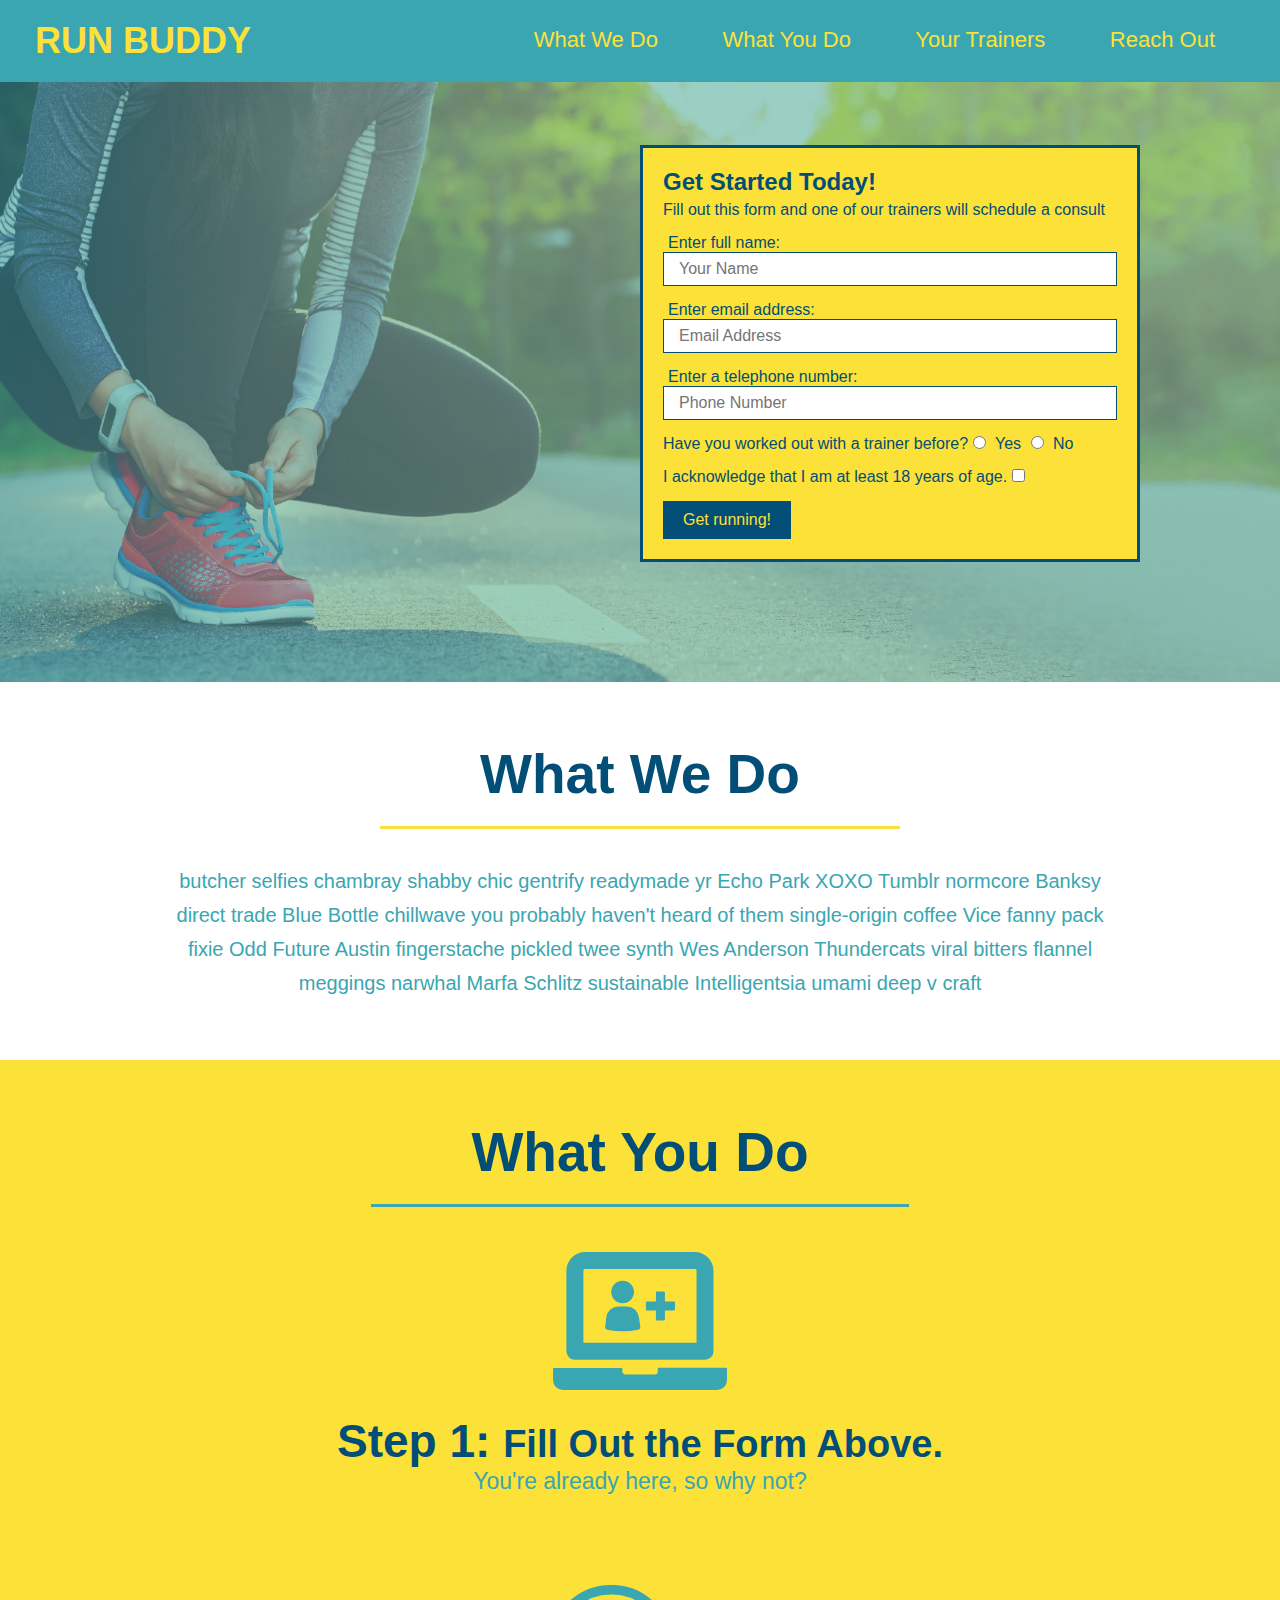
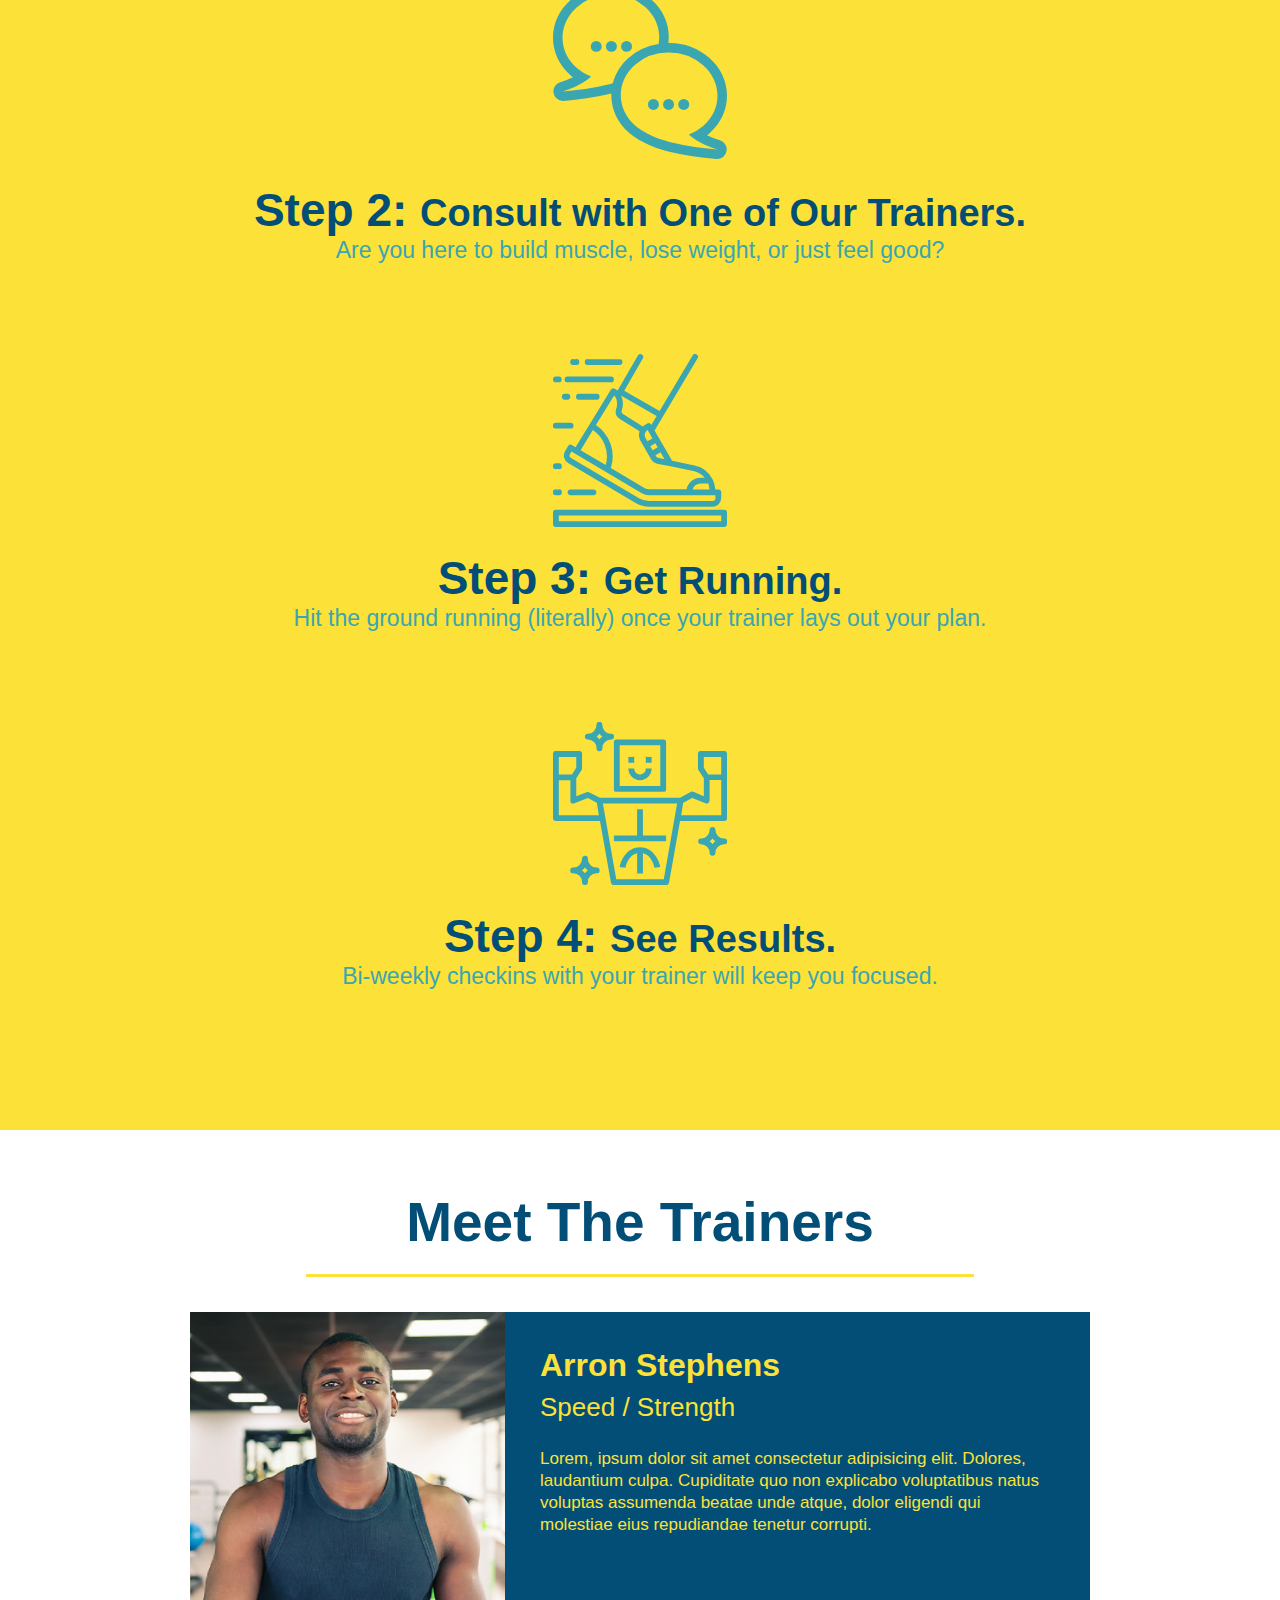
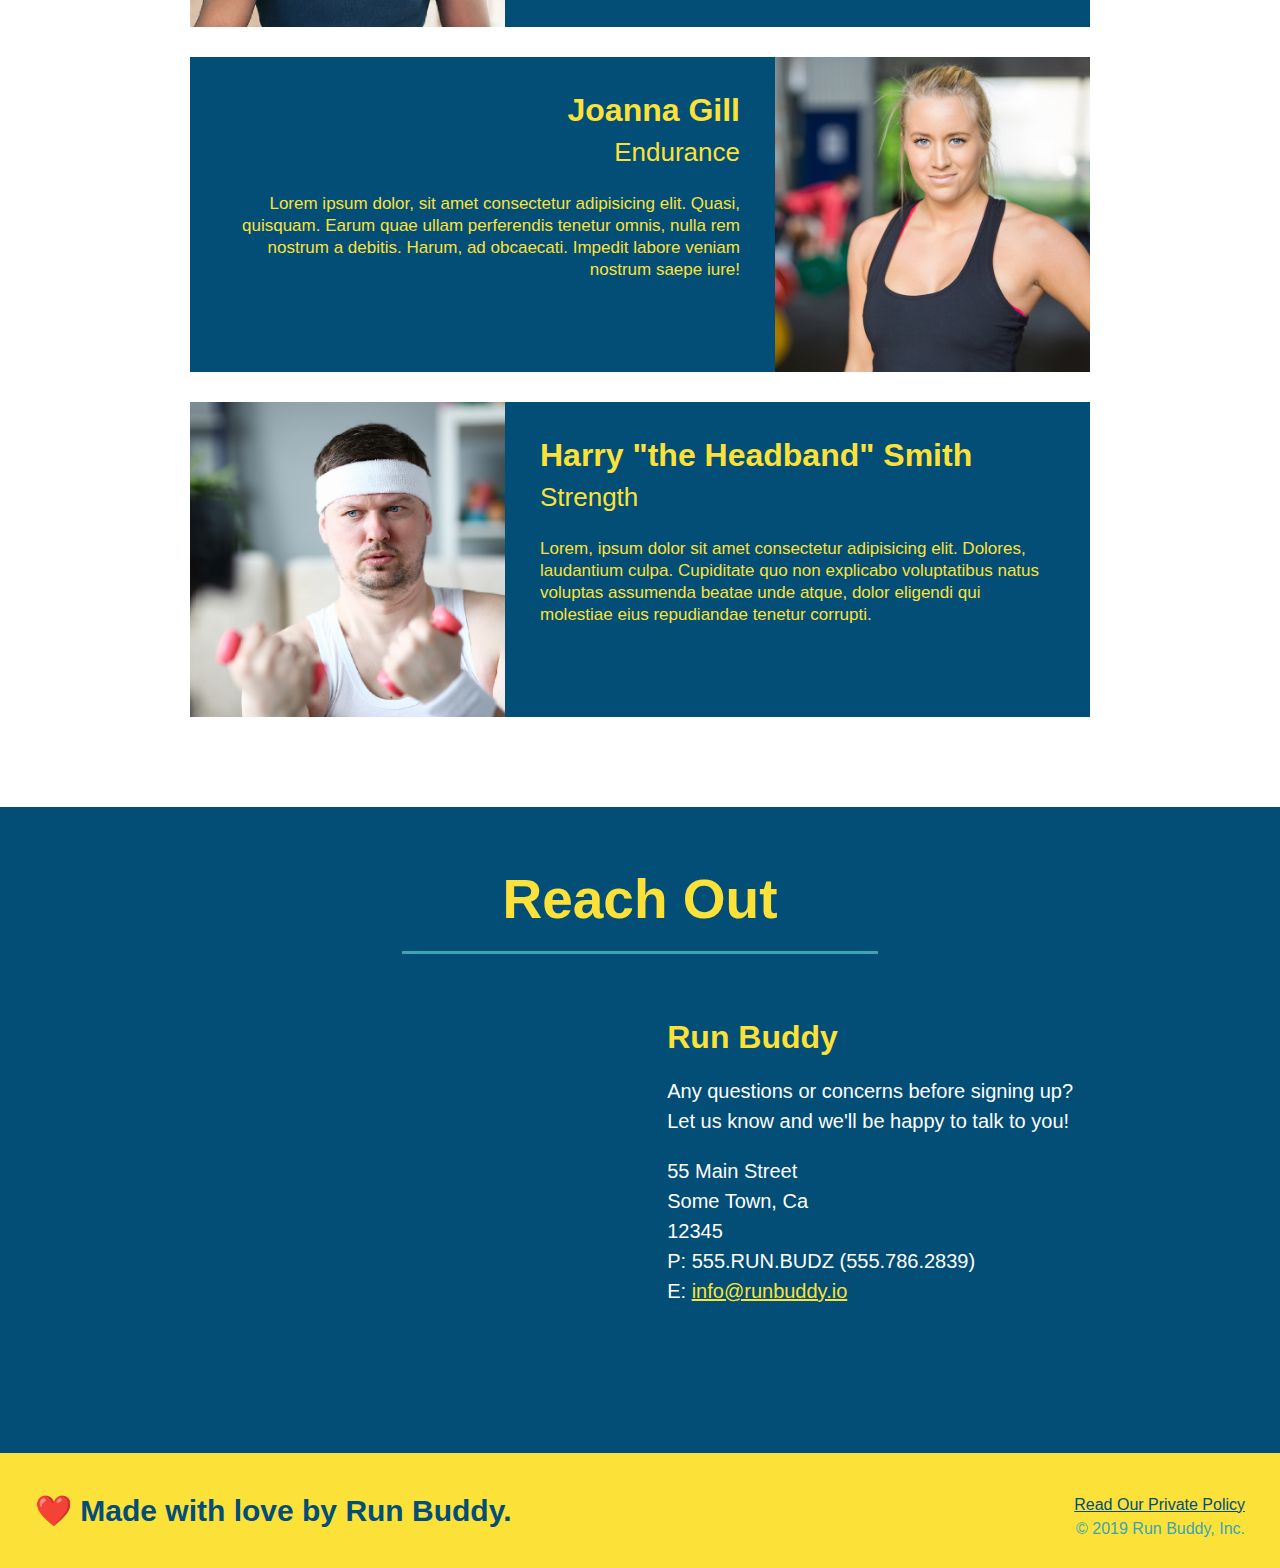
==== index.html @ 5f391747 "trying to save again" ====
<!DOCTYPE html>
<html lang="en">
    <head>
        <link rel="stylesheet" href="./assets/css/style.css" />
        <meta charset="utf-8" />
        <title>Run Buddy</title>
    </head>
    <body>

    <!--navigation-->    
        <header>
            <h1>
                <a href="./index.html">RUN BUDDY</a>
            </h1>
                <nav>
                    <!--unordered list element-->
                        <ul>
                        <!--list item element-->    
                            <li>
                                <!--anchor element-->
                                    <a href="#what-we-do">What We Do</a>
                            </li>
                            <li>
                                    <a href="#what-you-do">What You Do</a>
                            </li>
                            <li>
                                    <a href="#your-trainers">Your Trainers</a>
                            </li>
                            <li>
                                    <a href="#reach-out">Reach Out</a>
                            </li>
                        </ul>
                </nav>
        </header>
    
    <!--hero/jumbotron-->
        <section class="hero">
            <div class="hero-form">
                <h3>Get Started Today!</h3>
                <p>Fill out this form and one of our trainers will schedule a consult</p>
                    <!--add form element-->
                        <form>
                            <label for="name">Enter full name:</label>
                            <input type="text" placeholder="Your Name" name="name" id="name" class="form-input"/>
                            <label for="email">Enter email address:</label>
                            <input type="email" placeholder="Email Address" name="email" id="email" class="form-input"/>
                            <label for="phone">Enter a telephone number:</label>
                            <input type="phone" placeholder="Phone Number" name="phone" id="phone" class="form-input"/>
                                <p>Have you worked out with a trainer before?
                                    <input type="radio" name="trainer-confirm" id="trainer-yes"/>
                                    <label for="trainer-yes">Yes</label>
                                    <input type="radio" name="trainer-confirm" id="trainer=no"/>
                                    <label for="trainer-no">No</label>
                                </p>
                                <p>
                                    <lable for="checkbox">I acknowledge that I am at least 18 years of age.</lable>
                                    <input type="checkbox" name="age-confirm" id="checkbox"/>
                                </p>
                                <button type="submit">Get running!</button>
                        </form>
            </div>
        </section>

    <!--"what we do" section-->    
        <section id="what-we-do" class="intro">
            <h2 class="section-title primary-border">What We Do</h2>
                <p>
                    butcher selfies chambray shabby chic gentrify readymade yr Echo Park XOXO Tumblr normcore Banksy direct trade Blue Bottle chillwave you probably haven't heard of them single-origin coffee Vice fanny pack fixie Odd Future Austin fingerstache pickled twee synth Wes Anderson Thundercats viral bitters flannel meggings narwhal Marfa Schlitz sustainable Intelligentsia umami deep v craft
                </p>
        </section>
    <!--"what you do" section-->
        <section id="what-you-do" class="steps">
            <h2 class="section-title secondary-border">What You Do</h2>
                <div>
                    <!--insert this img element-->
                    <img src="assets/images/step-1.svg" alt="" />
                    <h3>Step 1: <span>Fill Out the Form Above.</span></h3>
                    <p>You're already here, so why not?</p>
                </div>

                <div>
                    <img src="assets/images/step-2.svg" alt="" />
                    <h3>Step 2: <span>Consult with One of Our Trainers.</span></h3>
                    <p>Are you here to build muscle, lose weight, or just feel good?</p>
                </div>

                <div>
                    <img src="assets/images/step-3.svg" alt="" />
                    <h3>Step 3: <span>Get Running.</span></h3>
                    <p>Hit the ground running (literally) once your trainer lays out your plan.</p>
                </div>

                <div>
                    <img src="assets/images/step-4.svg" alt="" />
                    <h3>Step 4: <span>See Results.</span></h3>
                    <p>Bi-weekly checkins with your trainer will keep you focused.</p>
                </div>
        </section>

    <!--"meet the trainers" section-->
        <section id="your-trainers" class="trainers">
            <h2 class="section-title primary-border">Meet The Trainers</h2>
                <!--first trainer bio-->
                <article class="trainer">
                    <img src="assets/images/trainer-1.jpg" alt="Arron Stephens in his workout clothes, ready to pump iron"/>
                        <div class="trainer-bio text-left">
                            <h3>Arron Stephens</h3>
                            <h4>Speed / Strength</h4>
                            <p>
                                Lorem, ipsum dolor sit amet consectetur adipisicing elit. Dolores, laudantium culpa. Cupiditate quo non explicabo voluptatibus natus voluptas assumenda beatae unde atque, dolor eligendi qui molestiae eius repudiandae tenetur corrupti.
                            </p>
                        </div>
                </article>
                <!--second trainer bio-->
                <article class="trainer">
                    <div class="trainer-bio text-right">
                        <h3>Joanna Gill</h3>
                        <h4>Endurance</h4>
                        <p>
                            Lorem ipsum dolor, sit amet consectetur adipisicing elit. Quasi, quisquam. Earum quae ullam perferendis tenetur omnis, nulla rem nostrum a debitis. Harum, ad obcaecati. Impedit labore veniam nostrum saepe iure!
                        </p>
                    </div>
                    <img src="assets/images/trainer-2.jpg" alt="Joanna Gill cooling off after a workout"/>
                </article>
                <!--third trainer bio-->
                <article class="trainer">
                    <img src="assets/images/trainer-3.jpg" alt="Harry Smith wearing a headband lifting comically small pink weights"/>
                        <div class="trainer-bio text-left">
                            <h3>Harry "the Headband" Smith</h3>
                            <h4>Strength</h4>
                            <p>
                                Lorem, ipsum dolor sit amet consectetur adipisicing elit. Dolores, laudantium culpa. Cupiditate quo non explicabo voluptatibus natus voluptas assumenda beatae unde atque, dolor eligendi qui molestiae eius repudiandae tenetur corrupti.
                            </p>
                        </div>
                </article>
        </section>

    <!--"reach out" section-->
        <section id="reach-out" class="contact">
            <h2 class="section-title secondary-border">Reach Out</h2>
                <div class="contact-info">
                    <iframe src="https://www.google.com/maps/embed?pb=!1m18!1m12!1m3!1d2932.0884451935235!2d-84.48436594865197!3d42.7018479790632!2m3!1f0!2f0!3f0!3m2!1i1024!2i768!4f13.1!3m3!1m2!1s0x8822c259da888d63%3A0x6e9898ab05aa3b3f!2sMichigan%20State%20University!5e0!3m2!1sen!2sus!4v1643649991182!5m2!1sen!2sus" 
                    width="600" height="450" style="border:0;" allowfullscreen="" loading="lazy"></iframe>
                        <div>
                            <h3>Run Buddy</h3>
                            <p>
                                Any questions or concerns before signing up? <br> 
                                Let us know and we'll be happy to talk to you!
                            </p>
                            <address>
                                55 Main Street <br>
                                Some Town, Ca <br>
                                12345 <br>
                                P: 555.RUN.BUDZ (555.786.2839) <br>
                                E: <a href="mailto:info@runbuddy.io">info@runbuddy.io</a>
                            </address>
                        </div>
            </div>
        </section>
        
<!--footer-->
        <footer>
        <h2>❤️ Made with love by Run Buddy.</h2>
            <div>
                <a href="./private-policy.html"> Read Our Private Policy</a><br />
                &copy; 2019 Run Buddy, Inc.
            </div>
        </footer>
    </body>
</html>
---- assets/css/style.css ----
* {
    margin: 0;
    padding: 0;
    box-sizing: border-box;
}

/* apply styles to <header> */
body {
    color: #39a6b2;
    font-family: helvetica, arial, sans-serif;
}

/* apply styles to <header> */
header{
    padding: 20px 35px;
    background-color: #39a6b2;
}

/* apply styles to <h1> and <a> elements under HTML nagivation note */
header h1 {
    font-weight: bold;
    font-size: 36px;
    color: #fce138;
    margin: 0;
    display: inline;
}
header a {
    text-decoration: none;
    color: #fce138;
}
header nav {
    float: right;
    margin: 7px 0;
}
header nav ul li {
    display: inline;
}
header nav ul li a {
    margin: 0 30px;
    font-weight: lighter;
    font-size: 22px;
}

/* apply style to footer */
footer {
    background: #fce138;
    width: 100%;
    padding: 40px 35px;
}
footer h2 {
    display: inline;
    color: #024e76;
    font-size: 30px;
    margin: 0;
}
footer div {
    float: right;
    line-height: 1.5;
    text-align: right;
}
footer a {
    color: #024e76;
}

/* padding to hero section*/
section {
    padding: 60px;
}

/* Hero style starts */
.hero {
    background-image: url("../images/hero-bg.jpeg");
    height: 600px;
    background-size: cover;
    background-position: center;
    position: relative;  
}
.hero-form {
    background-color: #fce138;
    color: #024e76;
    padding: 20px;
    width: 500px;
    border: solid 3px #024e76;
    position: absolute;
    bottom: 120px;
    right: 140px;
}
.hero-form h3 {
    font-size: 24px;
    margin: 0;
}
.hero-form p {
    margin: 5px 0 15px 0px;
}
.form-input {
    border: 1px solid #024e76;
    display: block;
    padding: 7px 15px;
    font-size: 16px;
    color: #024e76;
    width: 100%;
    margin-bottom: 15px;
}
.hero-form label {
    margin: 0 5px;
}
.hero-form button {
    color: #fce138;
    background-color: #024e76;
    border: none;
    padding: 10px 20px;
    font-size: 16px;
}
/* Hero style ends */

/* what we do section */
.intro {
    text-align: center;
}
.intro p {
    line-height: 1.7;
    color: #39a6b2;
    width: 80%;
    font-size: 20px;
    margin: 0 auto;
}

/* what you do section*/
.steps {
    text-align: center;
    background: #fce138;
}
.steps div {
    margin-bottom: 80px;
}
.steps img {
    width: 15%;
    margin: 10px 0;
}
.steps h3 {
    color: #024e76;
    font-size: 46px;
    margin-top: 10px;
}
.steps p {
    color: #39a6b2;
    font-size: 23px;
}
.steps span {
    font-size: 38px;
}
.section-title {
    font-size: 55px;
    color: #024e76;
    margin-bottom: 35px;
    padding: 0 100px 20px 100px;
    display: inline-block;
    border-bottom: 3px solid;
}
.primary-border {
    border-color: #fce138;
    }
.secondary-border {
    border-color: #39a6b2;
}

/* meet the trainers section*/
.trainers {
    text-align: center;
}
/* trainer bio style */
.trainer {
    width: 900px;
    margin: 0 auto 30px auto;
    background: #024e76;
    color: #fce138;
    overflow: auto;
}
.trainer img {
    width: 35%;
    float: left;
}
.trainer-bio {
    padding: 35px;
    float: left;
    width: 65%;

}
.trainer-bio h3 {
    font-size: 32px;
    margin-bottom: 8px;
}
.trainer-bio h4 {
    font-weight: lighter;
    font-size: 26px;
    margin-bottom: 25px;
}
.trainer-bio p {
    font-size: 17px;
    line-height: 1.3;
}
.text-left {
    text-align: left;
}
.text-right {
    text-align: right;
}

/* reach out style */
.contact {
    background: #024e76;
    text-align: center;
}
.contact h2 {
    color:#fce138;
}

/* iframe stlye */

.contact-info iframe {
    width: 400px;
    height: 400px;
}
.contact-info div {
    width: 410px;
    display: inline-block;
    vertical-align: top;
    text-align: left;
    margin: 30px 0 0 60px;
    color: white;
}
.contact-info h3 {
    color: #fce138;
    font-size: 32px;
}
.contact-info p, .contact-info address {
    margin: 20px 0;
    line-height: 1.5;
    font-size: 20px;
    font-style: normal;
}
.contact-info a {
    color:#fce138;
}
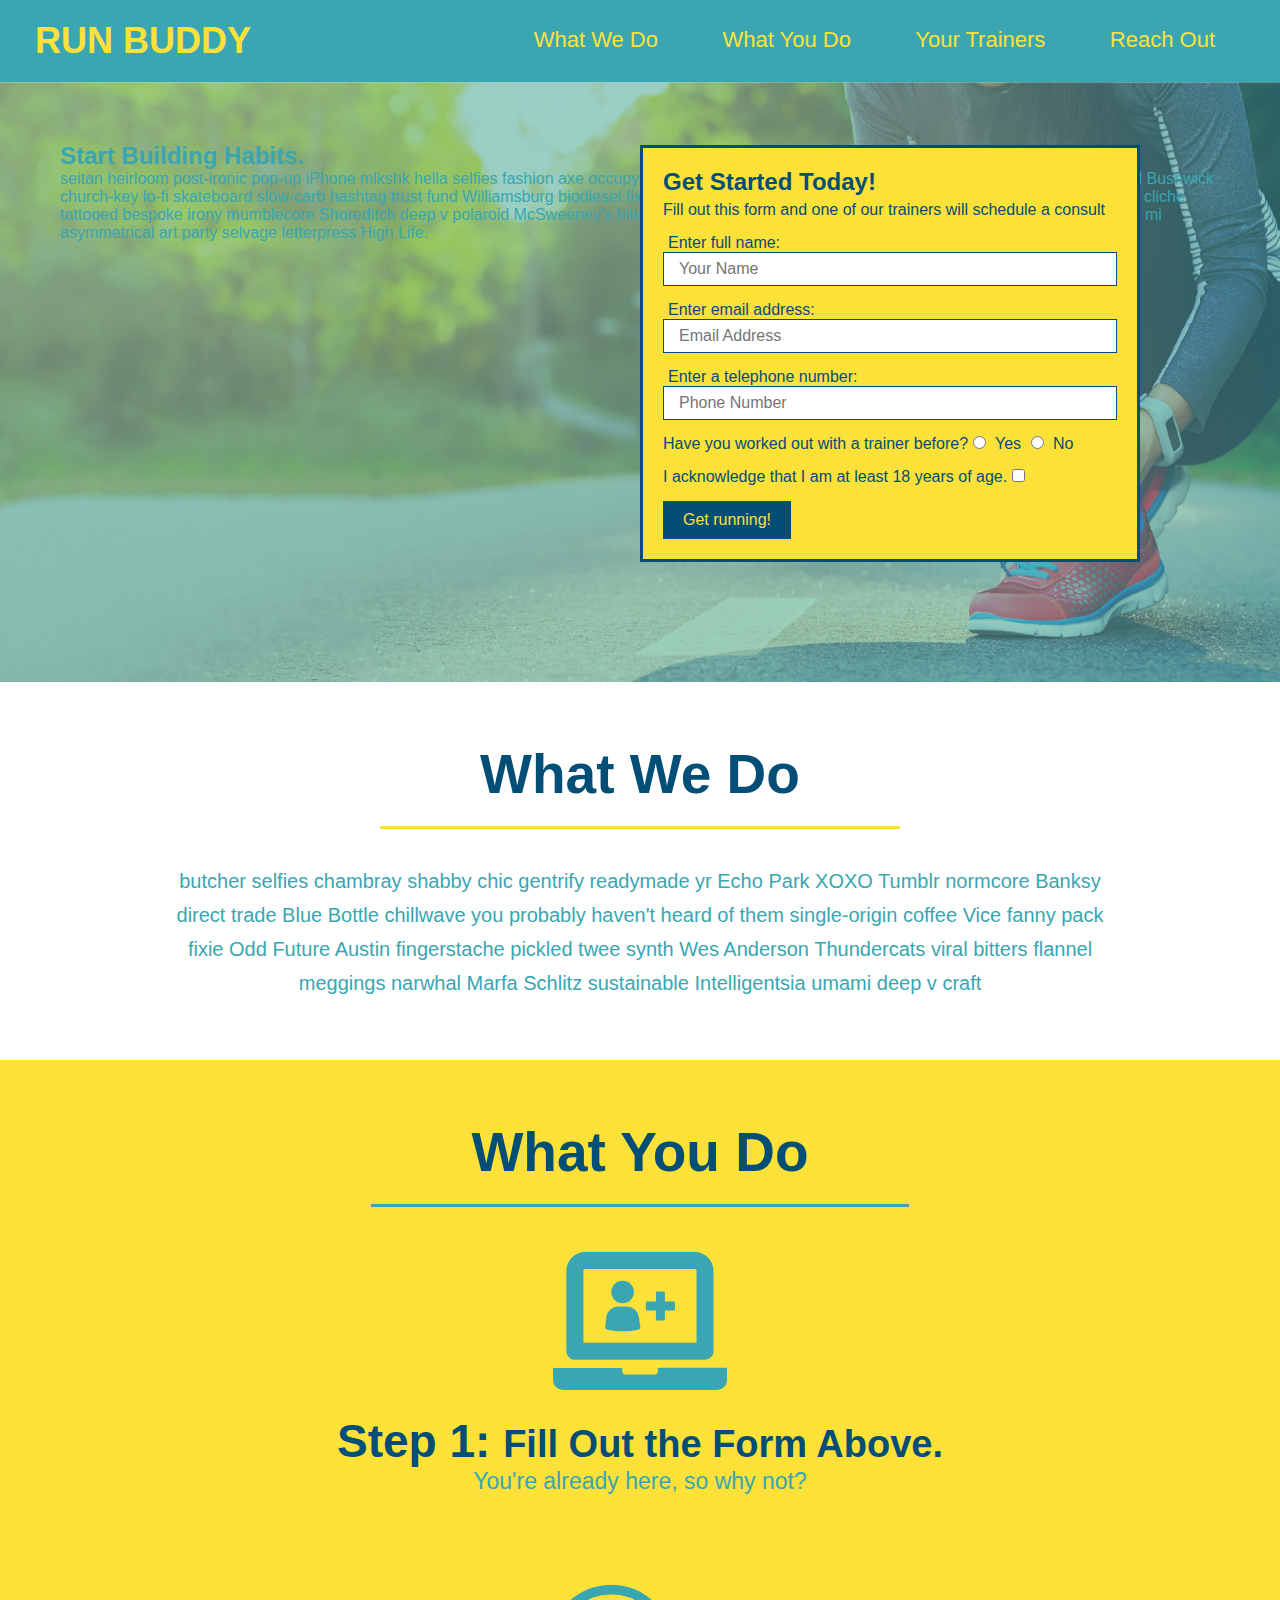
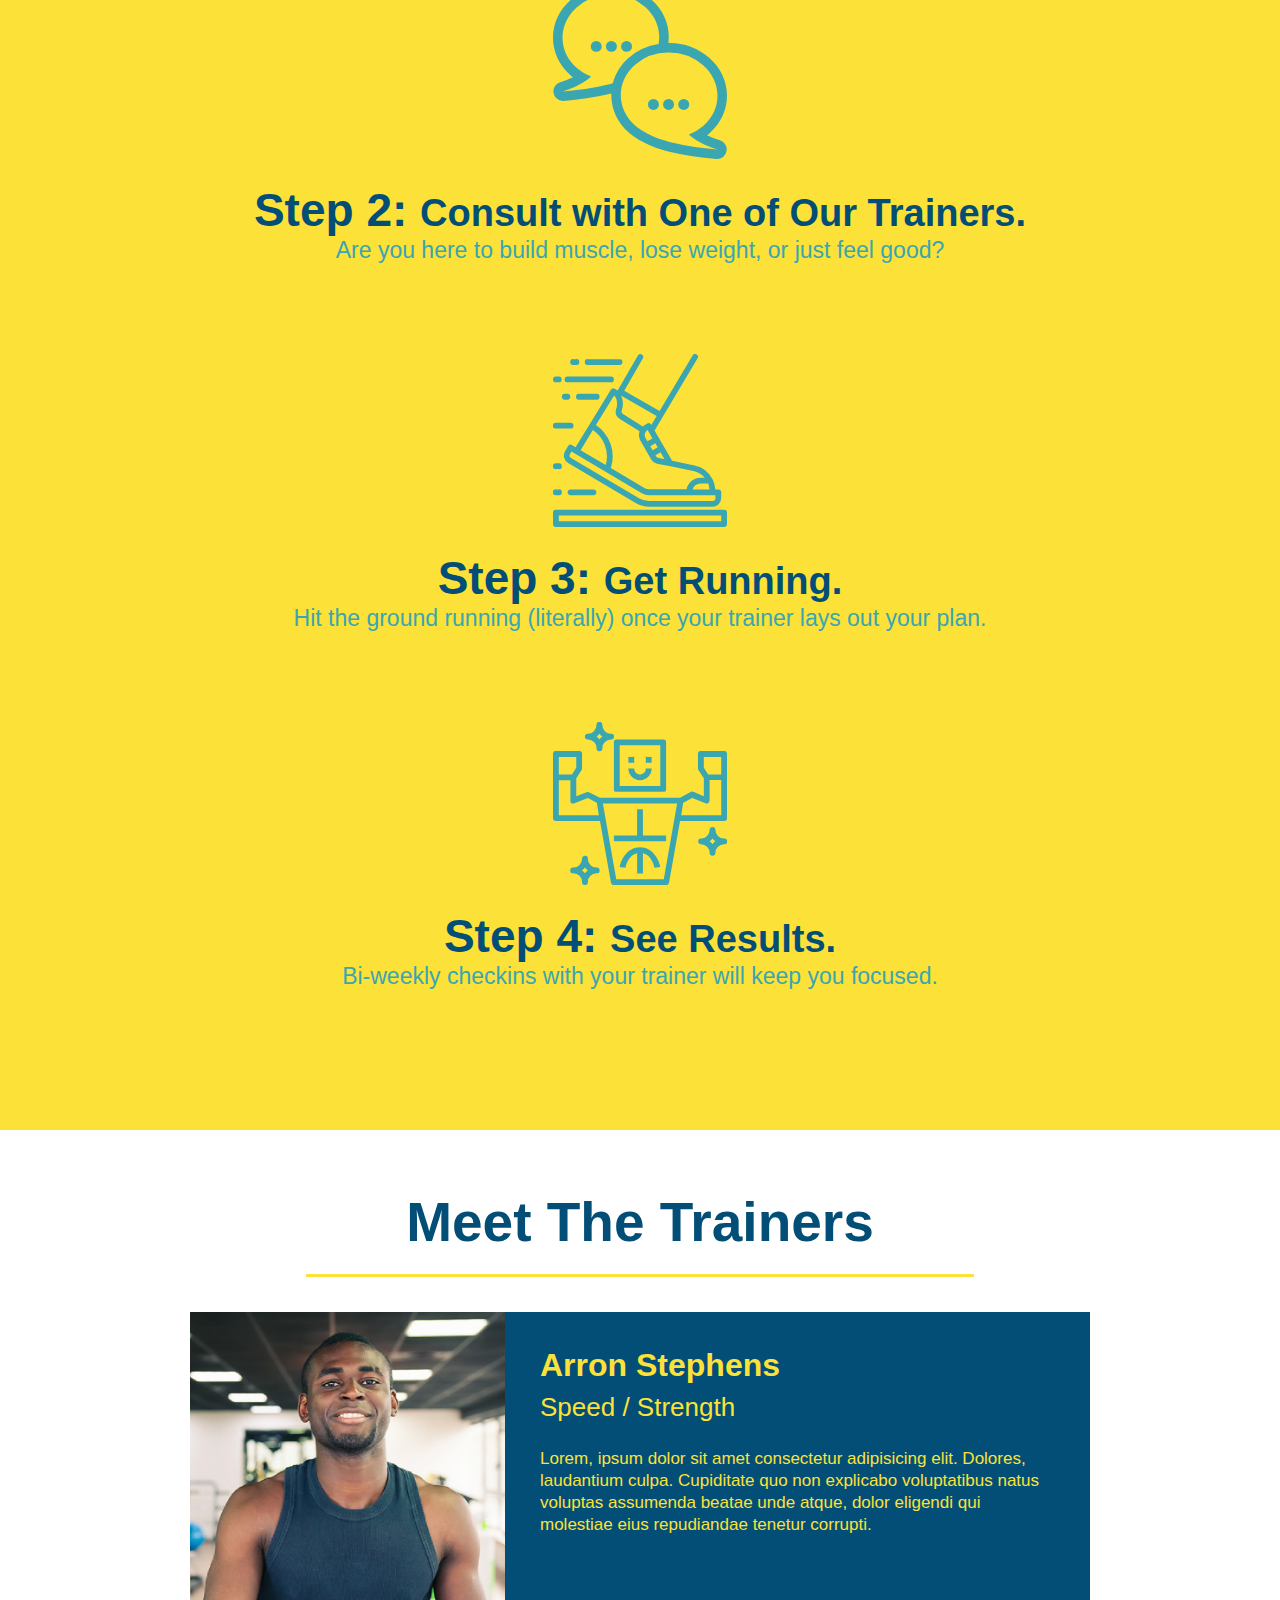
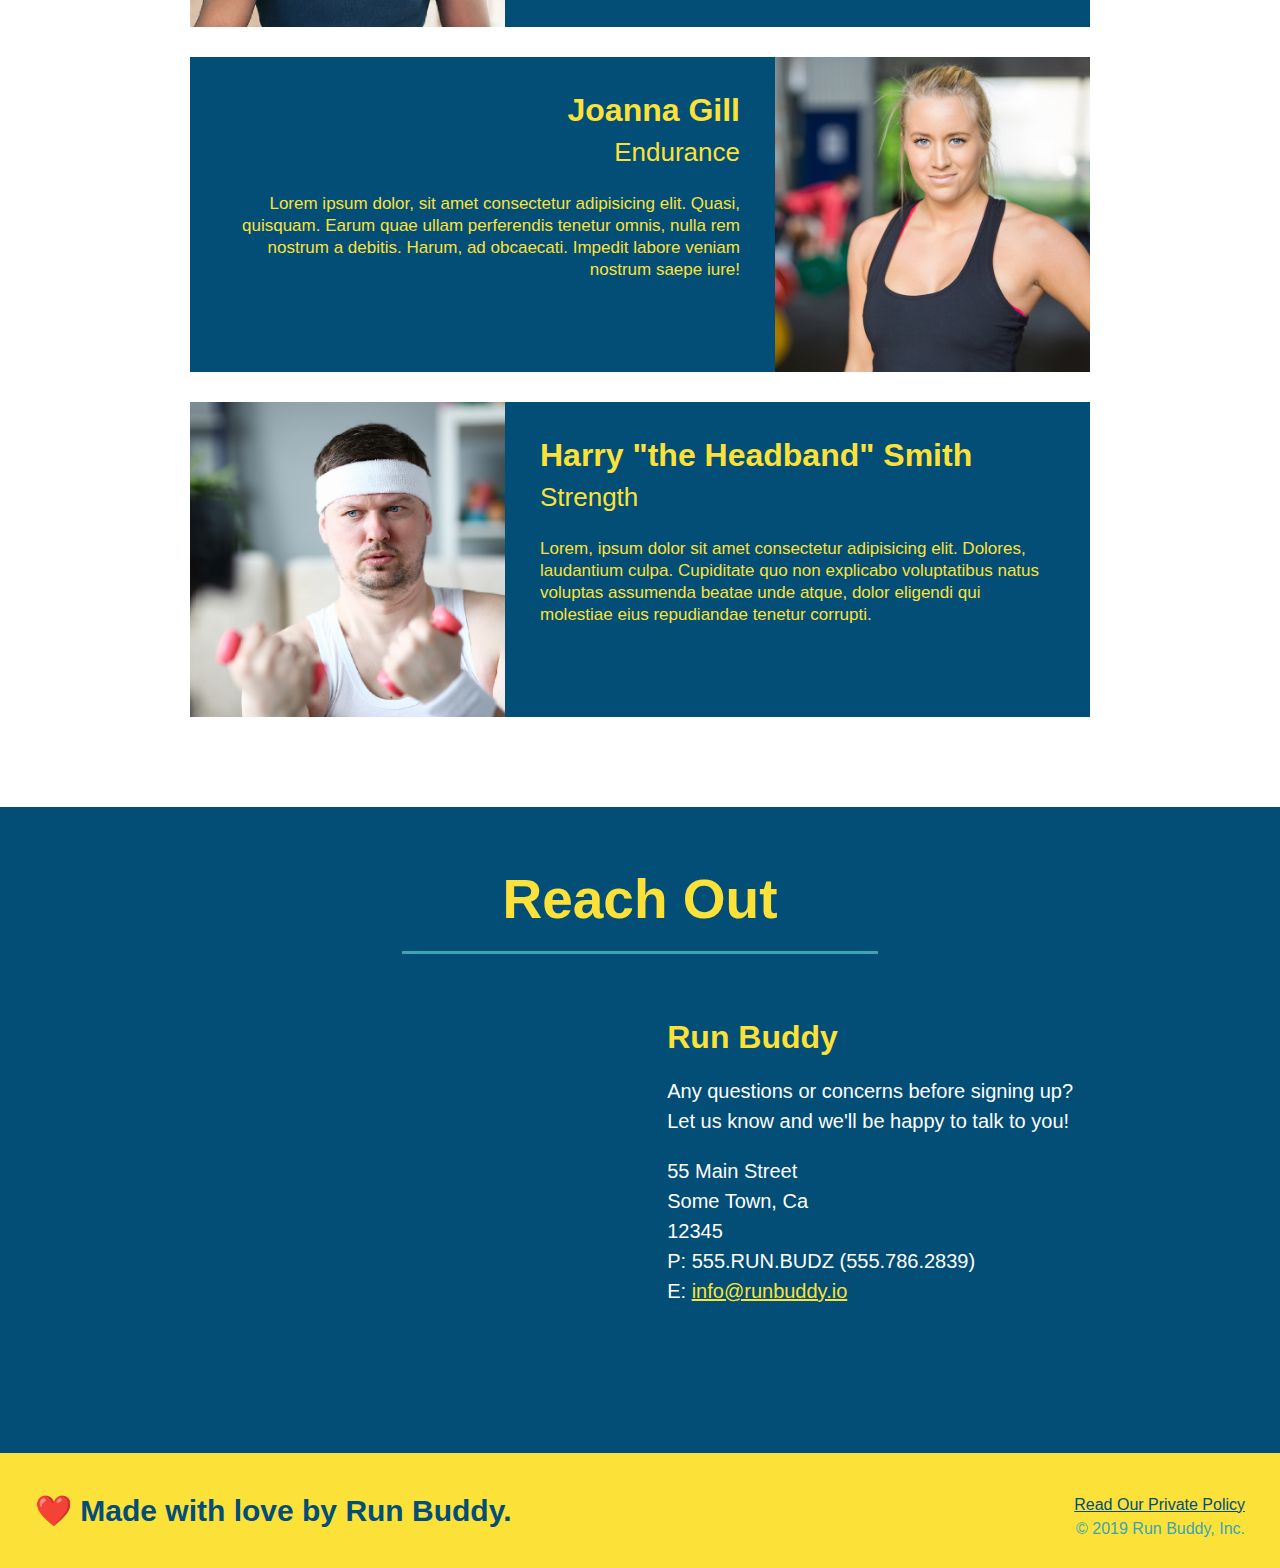
==== commit d9303d3a: "add content to hero, replace image" ====
--- a/index.html
+++ b/index.html
@@ -35,6 +35,12 @@
     
     <!--hero/jumbotron-->
         <section class="hero">
+            <div class="hero-cta">
+                <h2>Start Building Habits.</h2>
+                <p>
+                  seitan heirloom post-ironic pop-up iPhone mlkshk hella selfies fashion axe occupy readymade put a bird on it messenger bag Wes Anderson Schlitz plaid Bushwick church-key lo-fi skateboard slow-carb hashtag trust fund Williamsburg biodiesel fixie farm-to-table 8-bit banjo XOXO Banksy chillwave bicycle rights retro cliche tattooed bespoke irony mumblecore Shoreditch deep v polaroid McSweeney's bitters cray gentrify tofu Marfa you probably haven't heard of them yr banh mi asymmetrical art party selvage letterpress High Life.
+                </p>
+              </div>
             <div class="hero-form">
                 <h3>Get Started Today!</h3>
                 <p>Fill out this form and one of our trainers will schedule a consult</p>
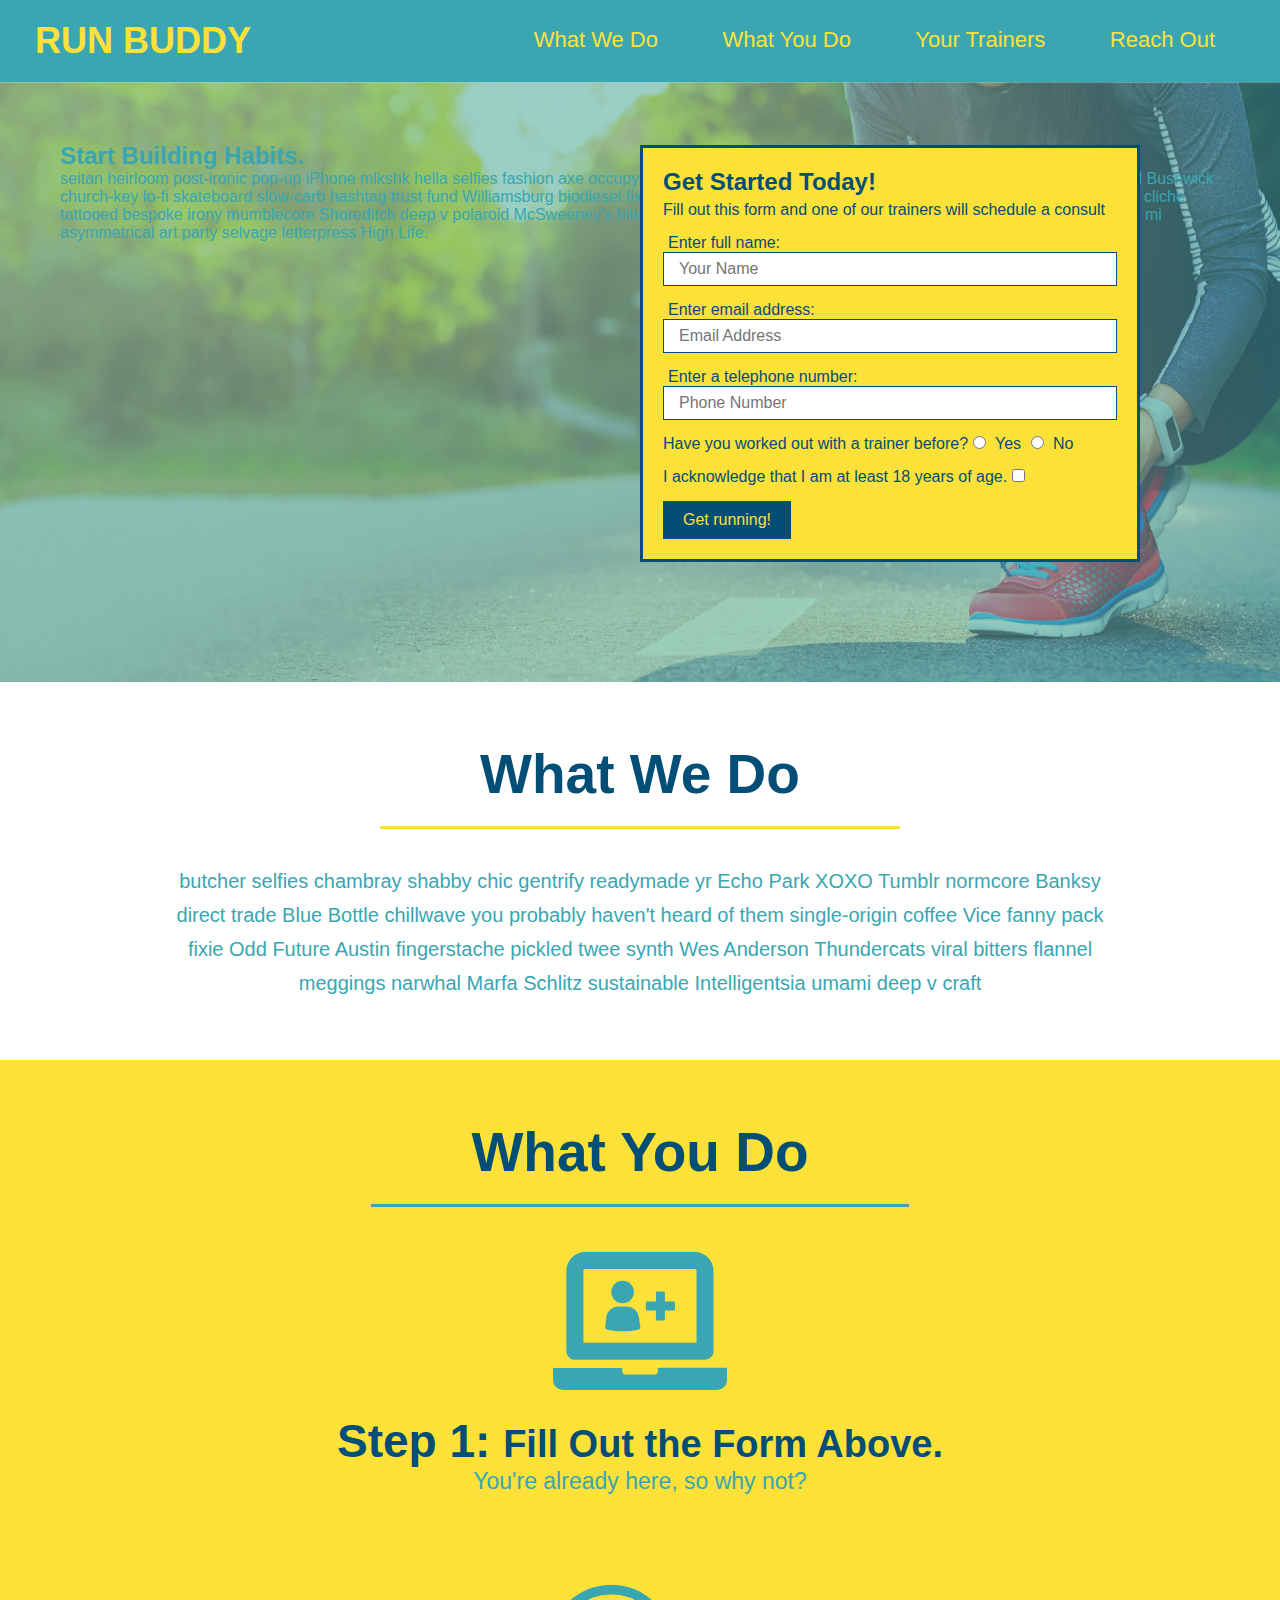
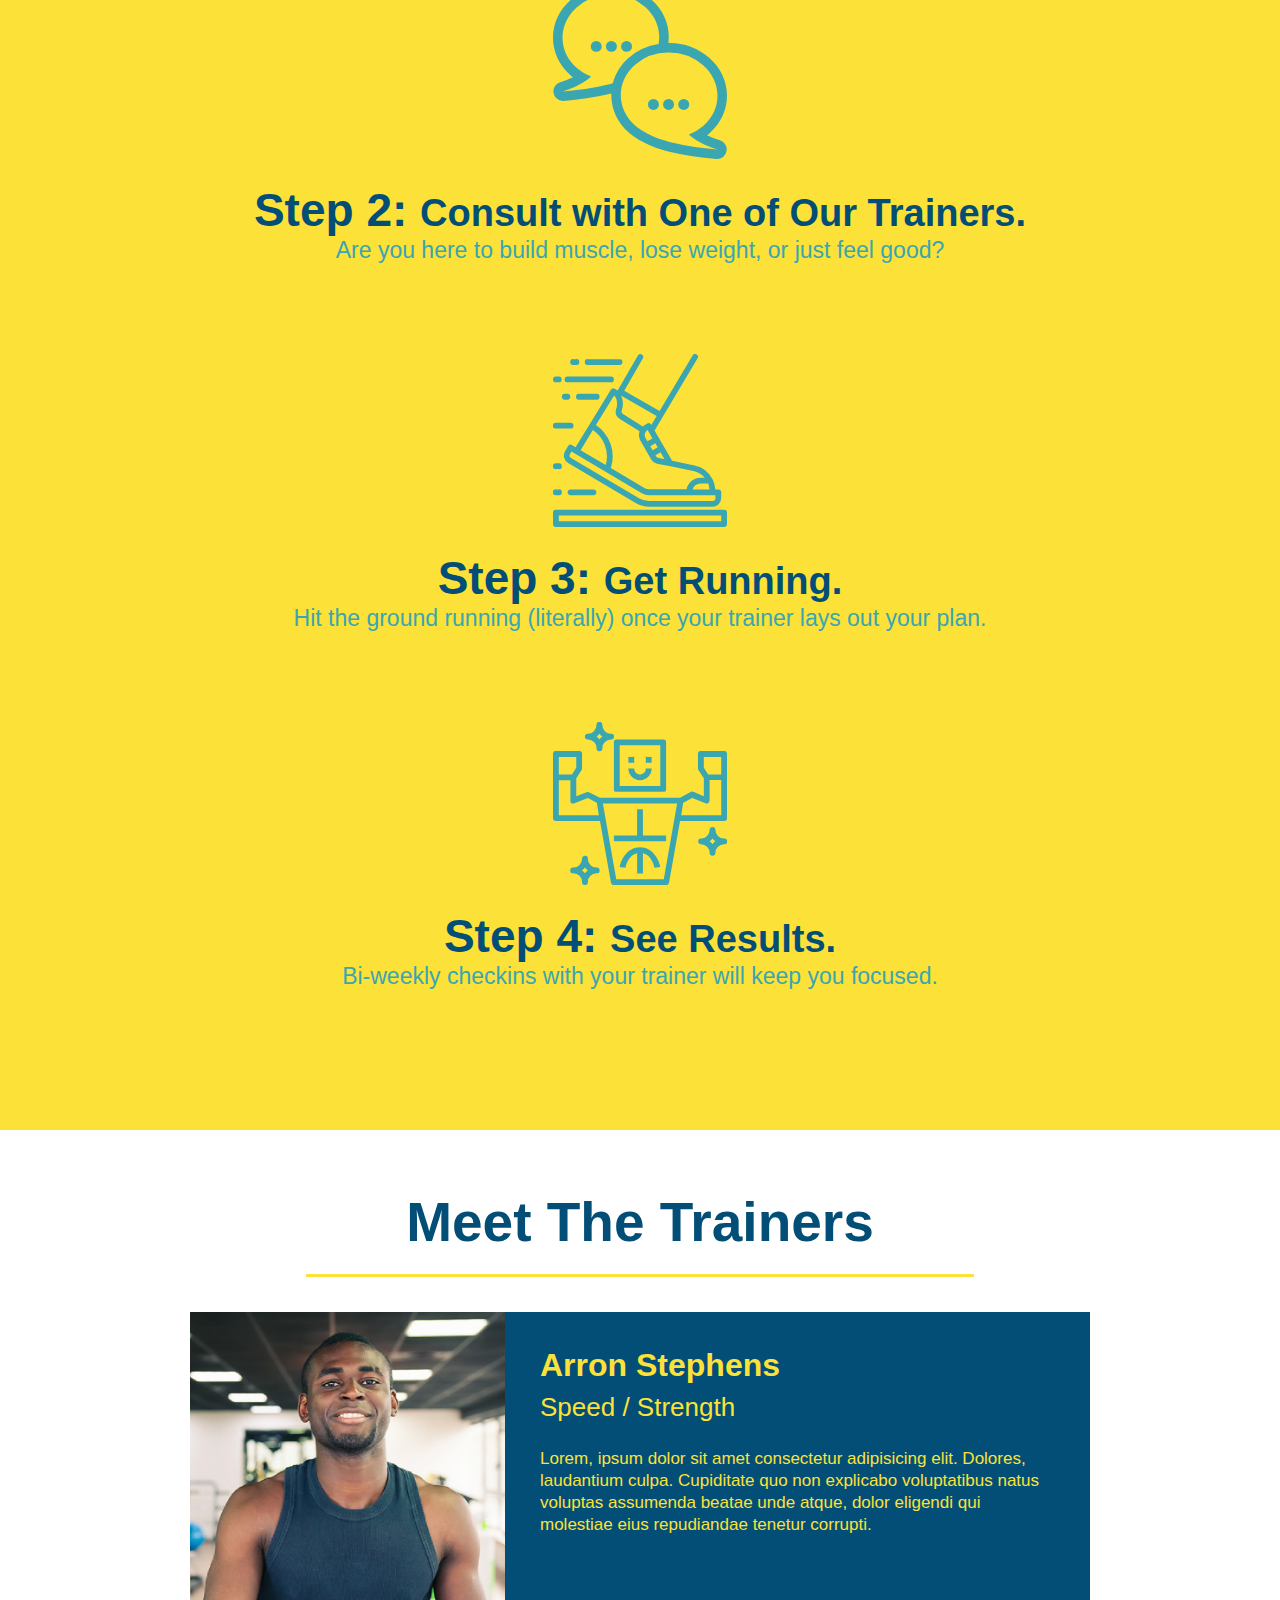
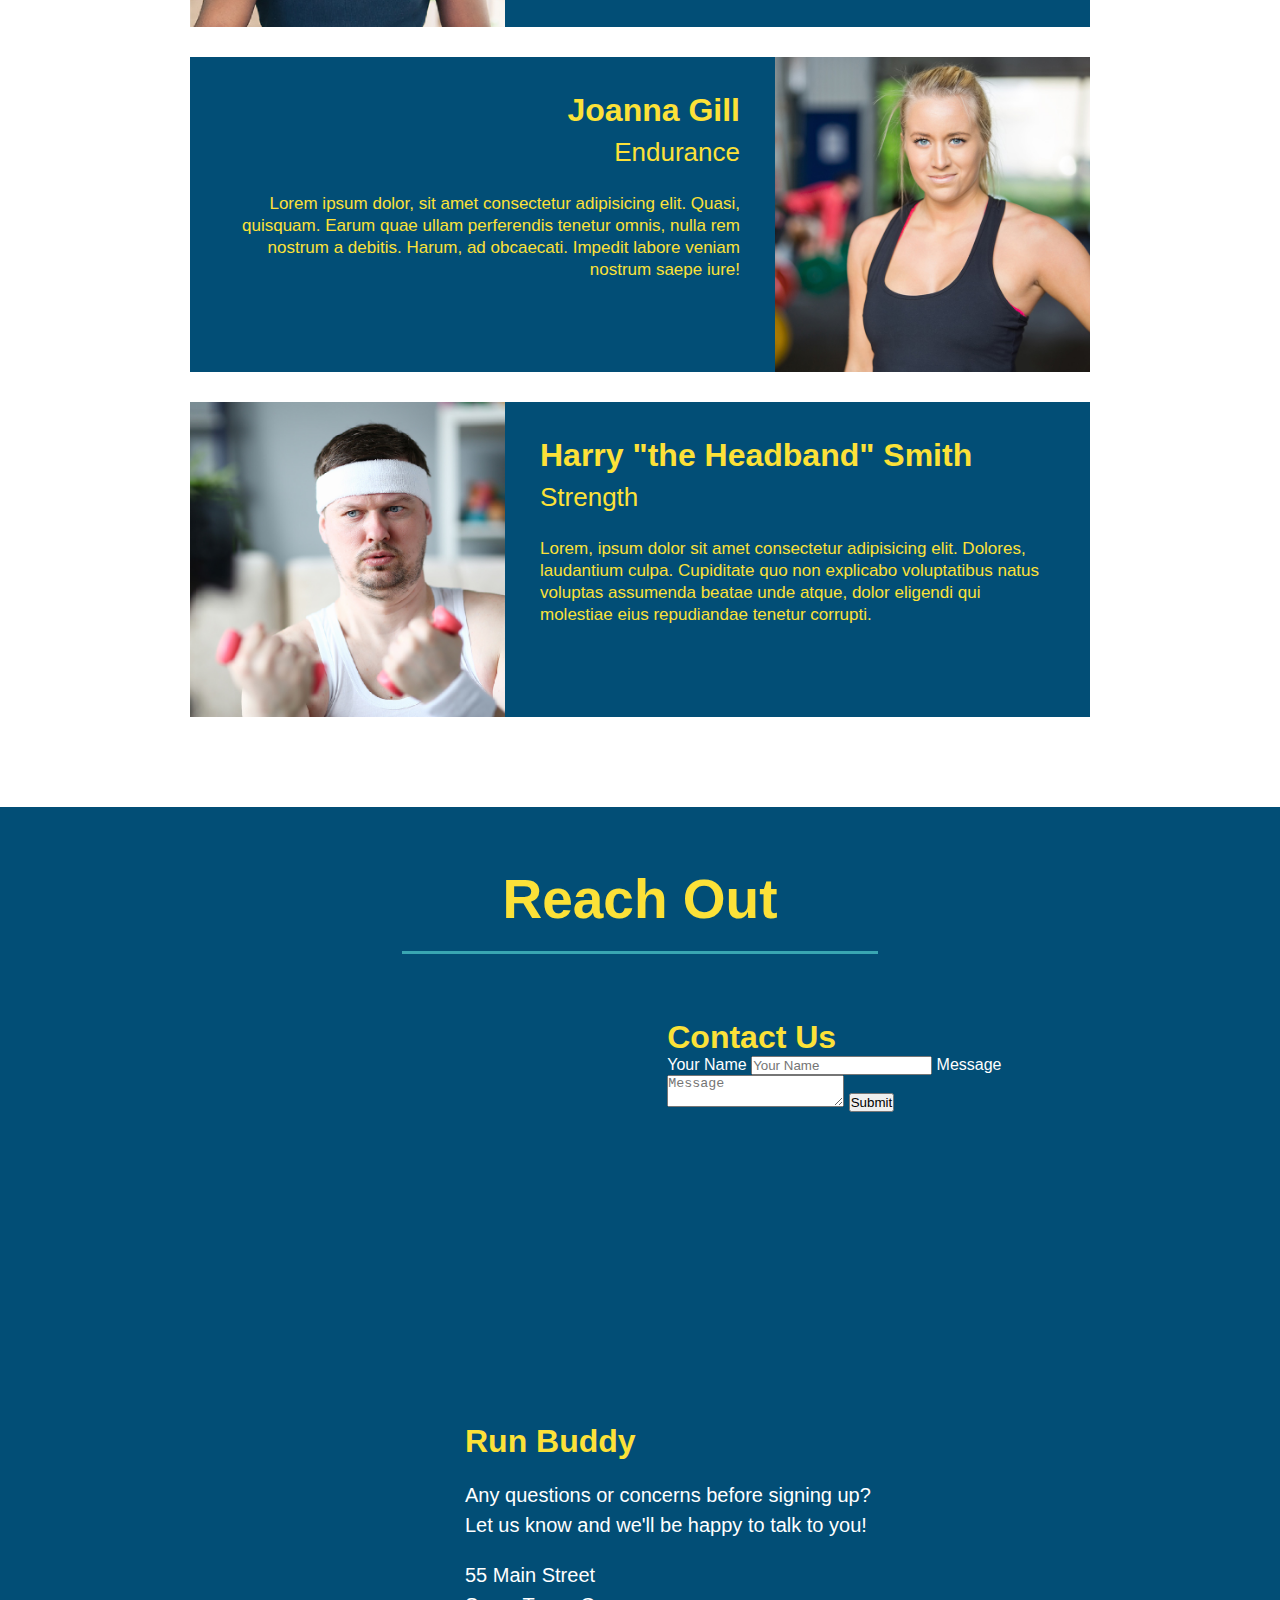
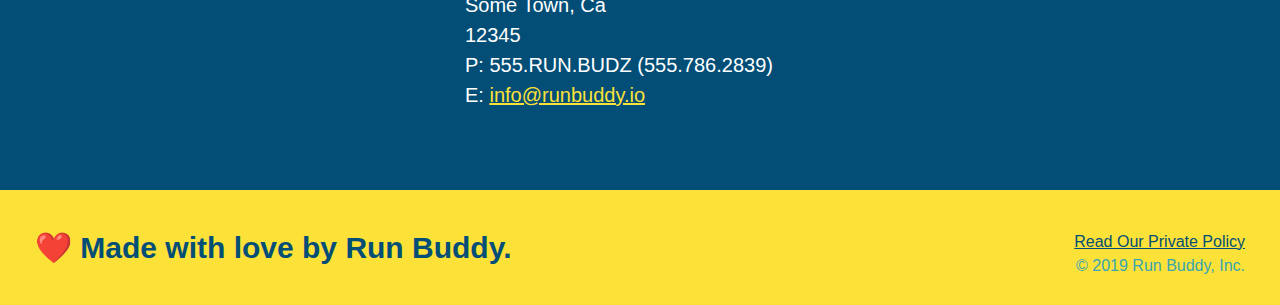
==== commit e3030497: "add contact form" ====
--- a/index.html
+++ b/index.html
@@ -147,6 +147,18 @@
                 <div class="contact-info">
                     <iframe src="https://www.google.com/maps/embed?pb=!1m18!1m12!1m3!1d2932.0884451935235!2d-84.48436594865197!3d42.7018479790632!2m3!1f0!2f0!3f0!3m2!1i1024!2i768!4f13.1!3m3!1m2!1s0x8822c259da888d63%3A0x6e9898ab05aa3b3f!2sMichigan%20State%20University!5e0!3m2!1sen!2sus!4v1643649991182!5m2!1sen!2sus" 
                     width="600" height="450" style="border:0;" allowfullscreen="" loading="lazy"></iframe>
+                    <div class="contact-form">
+                        <h3>Contact Us</h3>
+                        <form>
+                           <label for="contact-name">Your Name</label>
+                           <input type="text" id="contact-name" placeholder="Your Name" />
+                      
+                           <label for="contact-message">Message</label>
+                           <textarea id="contact-message" placeholder="Message"></textarea>
+                      
+                           <button type="submit">Submit</button>
+                          </form>
+                      </div>
                         <div>
                             <h3>Run Buddy</h3>
                             <p>
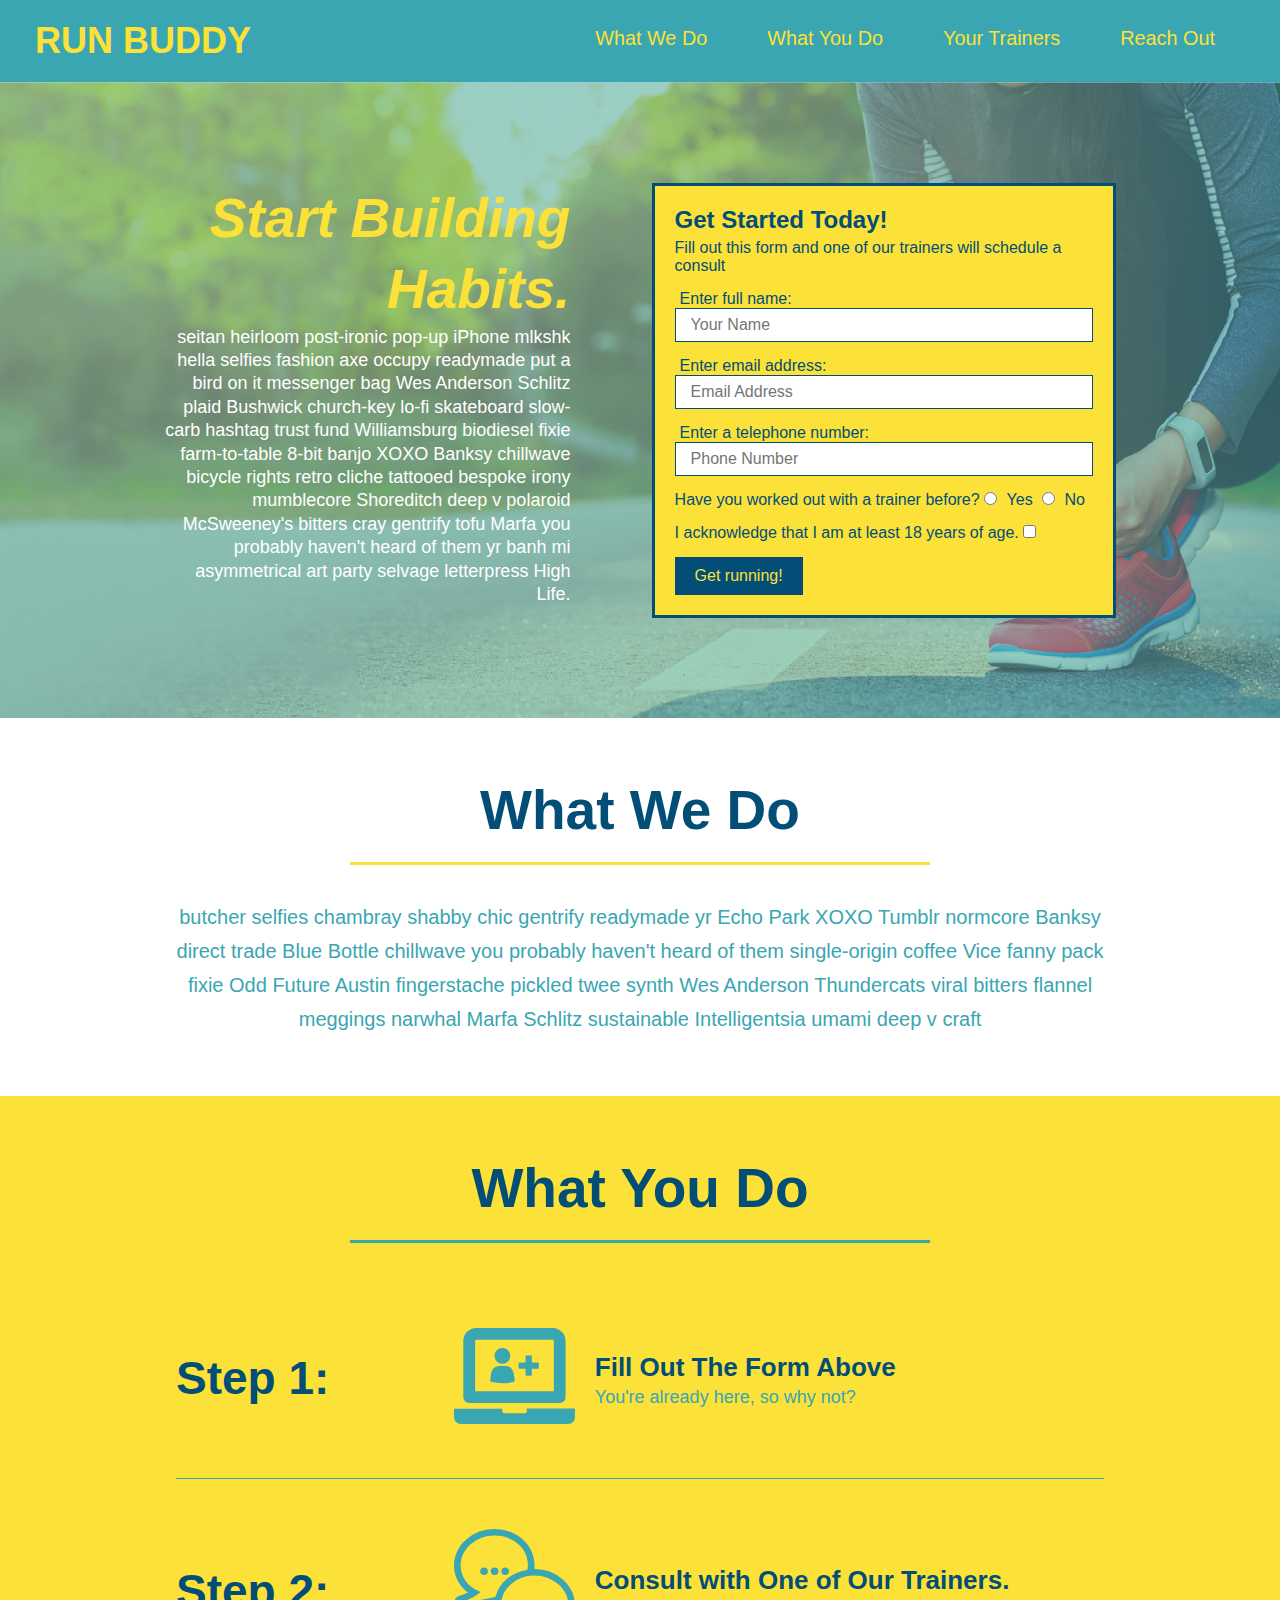
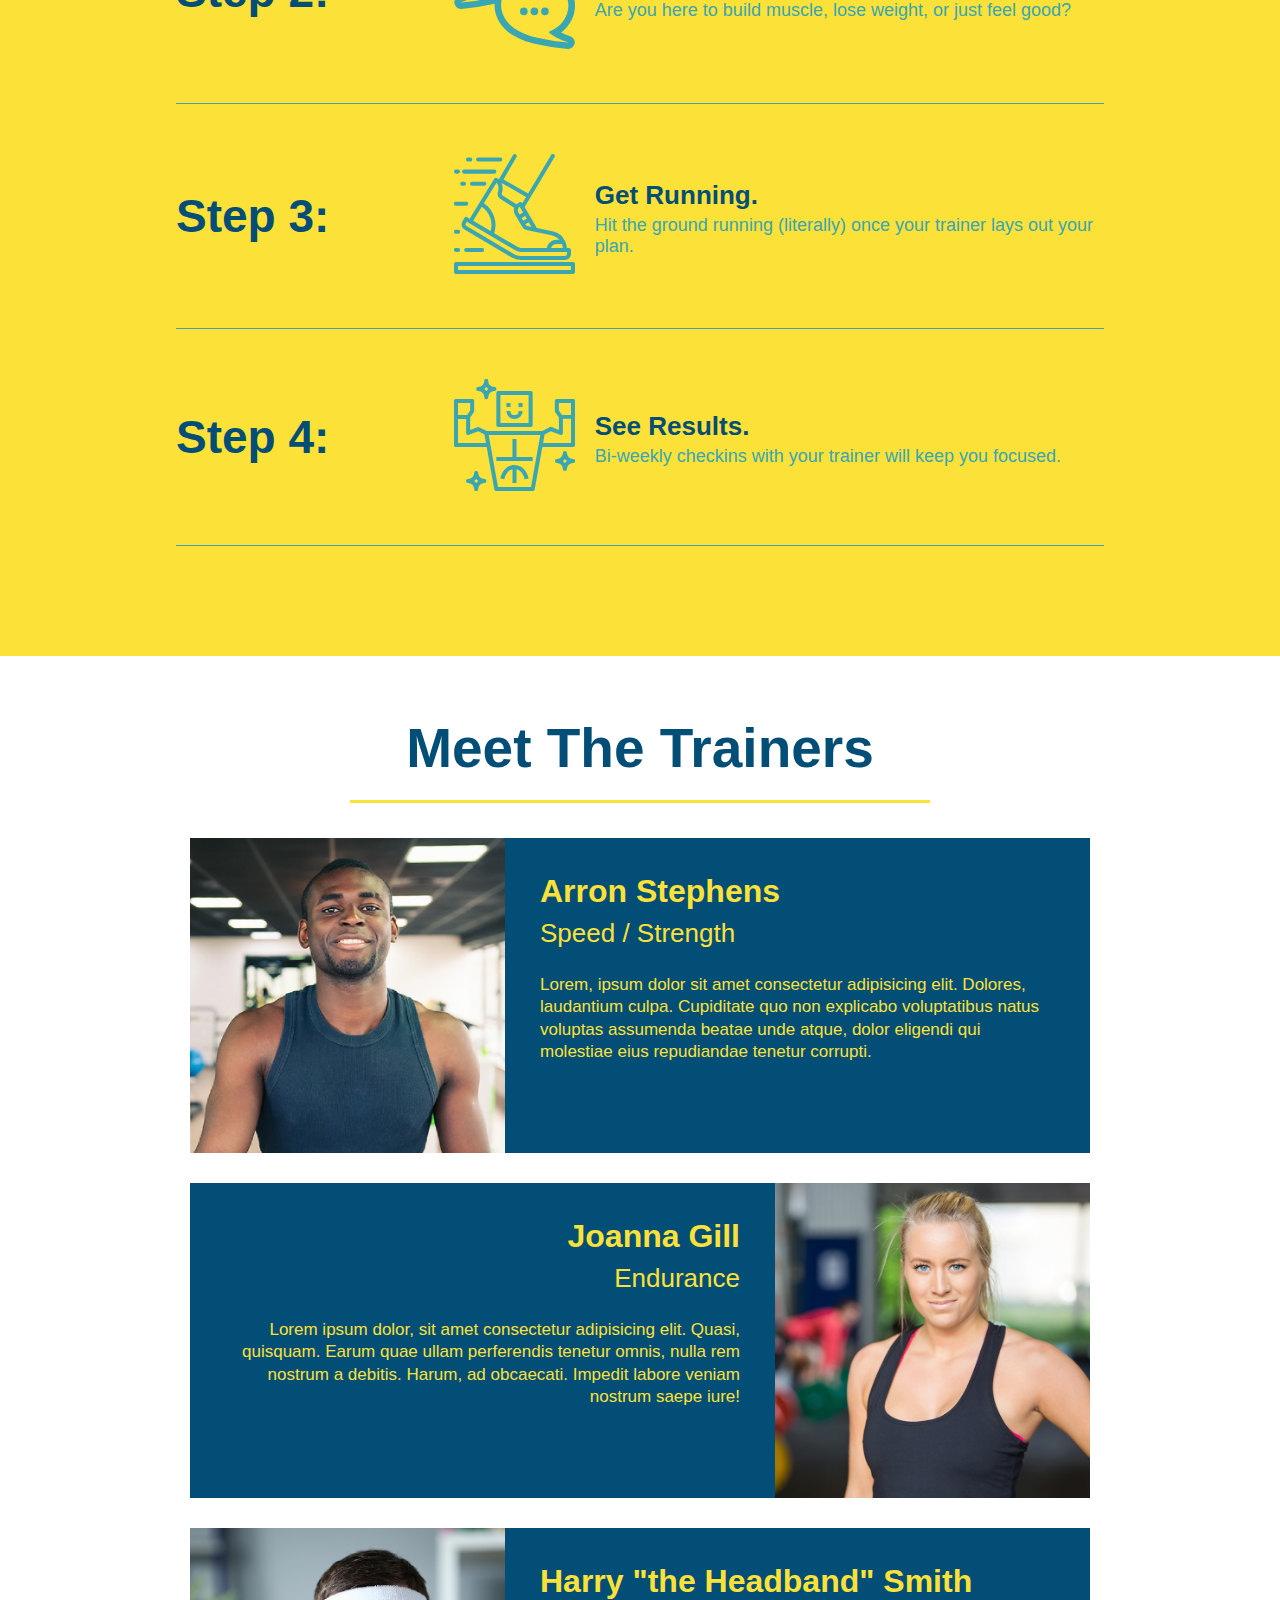
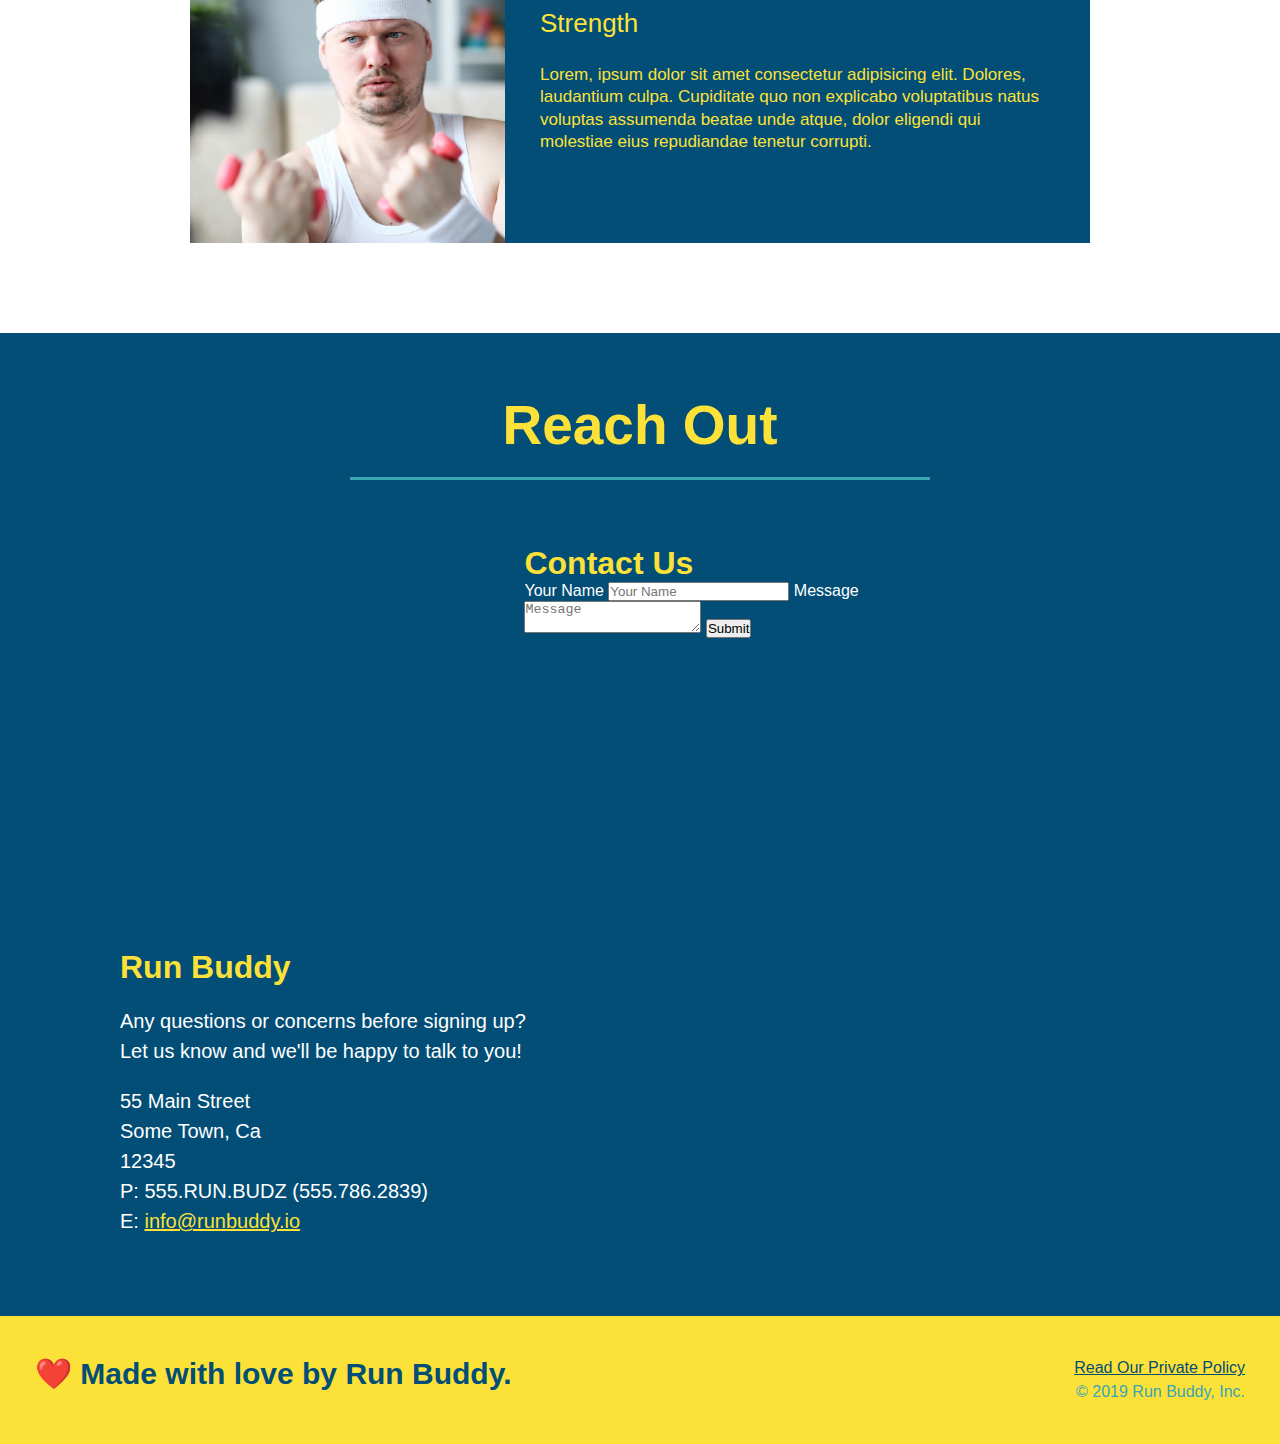
==== commit aba8ca35: "add flexbox to the steps" ====
--- a/index.html
+++ b/index.html
@@ -69,43 +69,80 @@
 
     <!--"what we do" section-->    
         <section id="what-we-do" class="intro">
+            <div class="flex-row">
             <h2 class="section-title primary-border">What We Do</h2>
+            </div>
+                <div class="flex-row">
                 <p>
                     butcher selfies chambray shabby chic gentrify readymade yr Echo Park XOXO Tumblr normcore Banksy direct trade Blue Bottle chillwave you probably haven't heard of them single-origin coffee Vice fanny pack fixie Odd Future Austin fingerstache pickled twee synth Wes Anderson Thundercats viral bitters flannel meggings narwhal Marfa Schlitz sustainable Intelligentsia umami deep v craft
                 </p>
+                </div>
         </section>
     <!--"what you do" section-->
         <section id="what-you-do" class="steps">
+            <div class="flex-row">
             <h2 class="section-title secondary-border">What You Do</h2>
-                <div>
-                    <!--insert this img element-->
-                    <img src="assets/images/step-1.svg" alt="" />
-                    <h3>Step 1: <span>Fill Out the Form Above.</span></h3>
-                    <p>You're already here, so why not?</p>
-                </div>
-
-                <div>
-                    <img src="assets/images/step-2.svg" alt="" />
-                    <h3>Step 2: <span>Consult with One of Our Trainers.</span></h3>
-                    <p>Are you here to build muscle, lose weight, or just feel good?</p>
-                </div>
-
-                <div>
-                    <img src="assets/images/step-3.svg" alt="" />
-                    <h3>Step 3: <span>Get Running.</span></h3>
-                    <p>Hit the ground running (literally) once your trainer lays out your plan.</p>
-                </div>
-
-                <div>
-                    <img src="assets/images/step-4.svg" alt="" />
-                    <h3>Step 4: <span>See Results.</span></h3>
-                    <p>Bi-weekly checkins with your trainer will keep you focused.</p>
-                </div>
+            </div>
+
+                <div class="step">
+                    <h3>Step 1:</h3>
+                    <div class="step-info">
+                        <div class="step-img"> 
+                            <img src="assets/images/step-1.svg" alt="" />
+                        </div>    
+                        <div class="step-text"> 
+                            <h4>Fill Out The Form Above</h4>   
+                            <p>You're already here, so why not?</p>
+                        </div>
+                    </div>    
+                </div>    
+
+                <div class="step">
+                    <h3>Step 2:</h3>
+                    <div class="step-info">
+                        <div class="step-img">
+                            <img src="assets/images/step-2.svg" alt="" />    
+                    </div>    
+                    <div class="step-text">
+                            <h4>Consult with One of Our Trainers.</h4>
+                            <p>Are you here to build muscle, lose weight, or just feel good?</p>
+                        </div>    
+                    </div>    
+                </div>
+                
+                <div class="step">
+                    <h3>Step 3: </h3>
+                    <div class="step-info">
+                        <div class="step-img">
+                            <img src="assets/images/step-3.svg" alt="" />
+                    </div>
+                    <div class="step-text">
+                            <h4>Get Running.</h4>
+                            <p>Hit the ground running (literally) once your trainer lays out your plan.</p>
+                        </div>    
+                    </div>
+                </div>
+
+                <div class="step">
+                    <h3>Step 4:</h3>
+                    <div class="step-info">
+                        <div class="step-img">
+                            <img src="assets/images/step-4.svg" alt="" />
+                    </div>
+                    <div class="step-text">
+                            <h4>See Results.</h4>
+                            <p>Bi-weekly checkins with your trainer will keep you focused.</p>
+                        </div>
+                    </div>
+                </div>
+                
         </section>
 
     <!--"meet the trainers" section-->
         <section id="your-trainers" class="trainers">
+            <div class="flex-row">
             <h2 class="section-title primary-border">Meet The Trainers</h2>
+            </div>
                 <!--first trainer bio-->
                 <article class="trainer">
                     <img src="assets/images/trainer-1.jpg" alt="Arron Stephens in his workout clothes, ready to pump iron"/>
@@ -143,7 +180,9 @@
 
     <!--"reach out" section-->
         <section id="reach-out" class="contact">
+            <div class="flex-row">
             <h2 class="section-title secondary-border">Reach Out</h2>
+            </div>
                 <div class="contact-info">
                     <iframe src="https://www.google.com/maps/embed?pb=!1m18!1m12!1m3!1d2932.0884451935235!2d-84.48436594865197!3d42.7018479790632!2m3!1f0!2f0!3f0!3m2!1i1024!2i768!4f13.1!3m3!1m2!1s0x8822c259da888d63%3A0x6e9898ab05aa3b3f!2sMichigan%20State%20University!5e0!3m2!1sen!2sus!4v1643649991182!5m2!1sen!2sus" 
                     width="600" height="450" style="border:0;" allowfullscreen="" loading="lazy"></iframe>
--- a/assets/css/style.css
+++ b/assets/css/style.css
@@ -14,6 +14,9 @@
 header{
     padding: 20px 35px;
     background-color: #39a6b2;
+    display: flex;
+    justify-content: space-between;
+    flex-wrap: wrap;
 }
 
 /* apply styles to <h1> and <a> elements under HTML nagivation note */
@@ -22,23 +25,25 @@
     font-size: 36px;
     color: #fce138;
     margin: 0;
-    display: inline;
 }
 header a {
     text-decoration: none;
     color: #fce138;
 }
 header nav {
-    float: right;
     margin: 7px 0;
 }
-header nav ul li {
-    display: inline;
+header nav ul {
+    display: flex;
+    justify-content: space-between;
+    flex-wrap: wrap;
+    align-items: center;
+    list-style: none;
 }
 header nav ul li a {
     margin: 0 30px;
     font-weight: lighter;
-    font-size: 22px;
+    font-size: 1.55vw;
 }
 
 /* apply style to footer */
@@ -46,15 +51,16 @@
     background: #fce138;
     width: 100%;
     padding: 40px 35px;
+    display: flex;
+    justify-content: space-between;
+    flex-wrap: wrap;
 }
 footer h2 {
-    display: inline;
     color: #024e76;
     font-size: 30px;
     margin: 0;
 }
 footer div {
-    float: right;
     line-height: 1.5;
     text-align: right;
 }
@@ -70,20 +76,33 @@
 /* Hero style starts */
 .hero {
     background-image: url("../images/hero-bg.jpeg");
-    height: 600px;
     background-size: cover;
     background-position: center;
-    position: relative;  
+    display: flex;
+    justify-content: center;
+    flex-wrap: wrap;
+}
+.hero-cta {
+    width: 35%;
+    text-align: right;
+    margin: 3.5%;
+    color: #fff;
+    font-size: #fff;
+    font-size: 18px;
+    line-height: 1.3;
+}
+.hero-cta h2 {
+    font-style: italic;
+    font-size: 55px;
+    color: #fce138;
 }
 .hero-form {
     background-color: #fce138;
     color: #024e76;
     padding: 20px;
-    width: 500px;
     border: solid 3px #024e76;
-    position: absolute;
-    bottom: 120px;
-    right: 140px;
+    width: 40%;
+    margin: 3.5%;
 }
 .hero-form h3 {
     font-size: 24px;
@@ -114,48 +133,67 @@
 /* Hero style ends */
 
 /* what we do section */
-.intro {
-    text-align: center;
-}
 .intro p {
     line-height: 1.7;
     color: #39a6b2;
     width: 80%;
     font-size: 20px;
     margin: 0 auto;
+    text-align: center;
 }
 
 /* what you do section*/
 .steps {
-    text-align: center;
     background: #fce138;
 }
-.steps div {
-    margin-bottom: 80px;
-}
-.steps img {
-    width: 15%;
-    margin: 10px 0;
-}
-.steps h3 {
+.step {
+    margin: 50px auto;
+    padding-bottom: 50px;
+    width: 80%;
+    border-bottom: 1px solid #39a6b2;
+    display: flex;
+    flex-wrap: wrap;
+    align-items: center;
+    justify-content: space-between;
+}
+.step h3 {
     color: #024e76;
     font-size: 46px;
-    margin-top: 10px;
-}
-.steps p {
+    flex: 1 30%;
+}
+.step-info {
+    flex: 2 70%;
+    display: flex;
+    flex-wrap: wrap;
+    align-items: center;
+}
+.step-img {
+    flex: 1 12%;
+    margin-right: 20px;
+}
+.step-img img {
+    max-width: 100%;
+}
+.step-text {
+    flex: 12;
+}
+.step-text p {
     color: #39a6b2;
-    font-size: 23px;
-}
-.steps span {
-    font-size: 38px;
+    font-size: 18px;
+}
+.step-text h4 {
+    font-size: 26px;
+    line-height: 1.5;
+    color:#024e76;
 }
 .section-title {
     font-size: 55px;
     color: #024e76;
-    margin-bottom: 35px;
-    padding: 0 100px 20px 100px;
-    display: inline-block;
     border-bottom: 3px solid;
+    padding-bottom: 20px;
+    text-align: center;
+    margin: 0 auto 35px auto;
+    width: 50%;
 }
 .primary-border {
     border-color: #fce138;
@@ -166,7 +204,7 @@
 
 /* meet the trainers section*/
 .trainers {
-    text-align: center;
+    
 }
 /* trainer bio style */
 .trainer {
@@ -209,7 +247,6 @@
 /* reach out style */
 .contact {
     background: #024e76;
-    text-align: center;
 }
 .contact h2 {
     color:#fce138;
@@ -241,4 +278,9 @@
 }
 .contact-info a {
     color:#fce138;
+}
+
+/* add CSS style to flex-row */
+.flex-row {
+    display: flex;
 }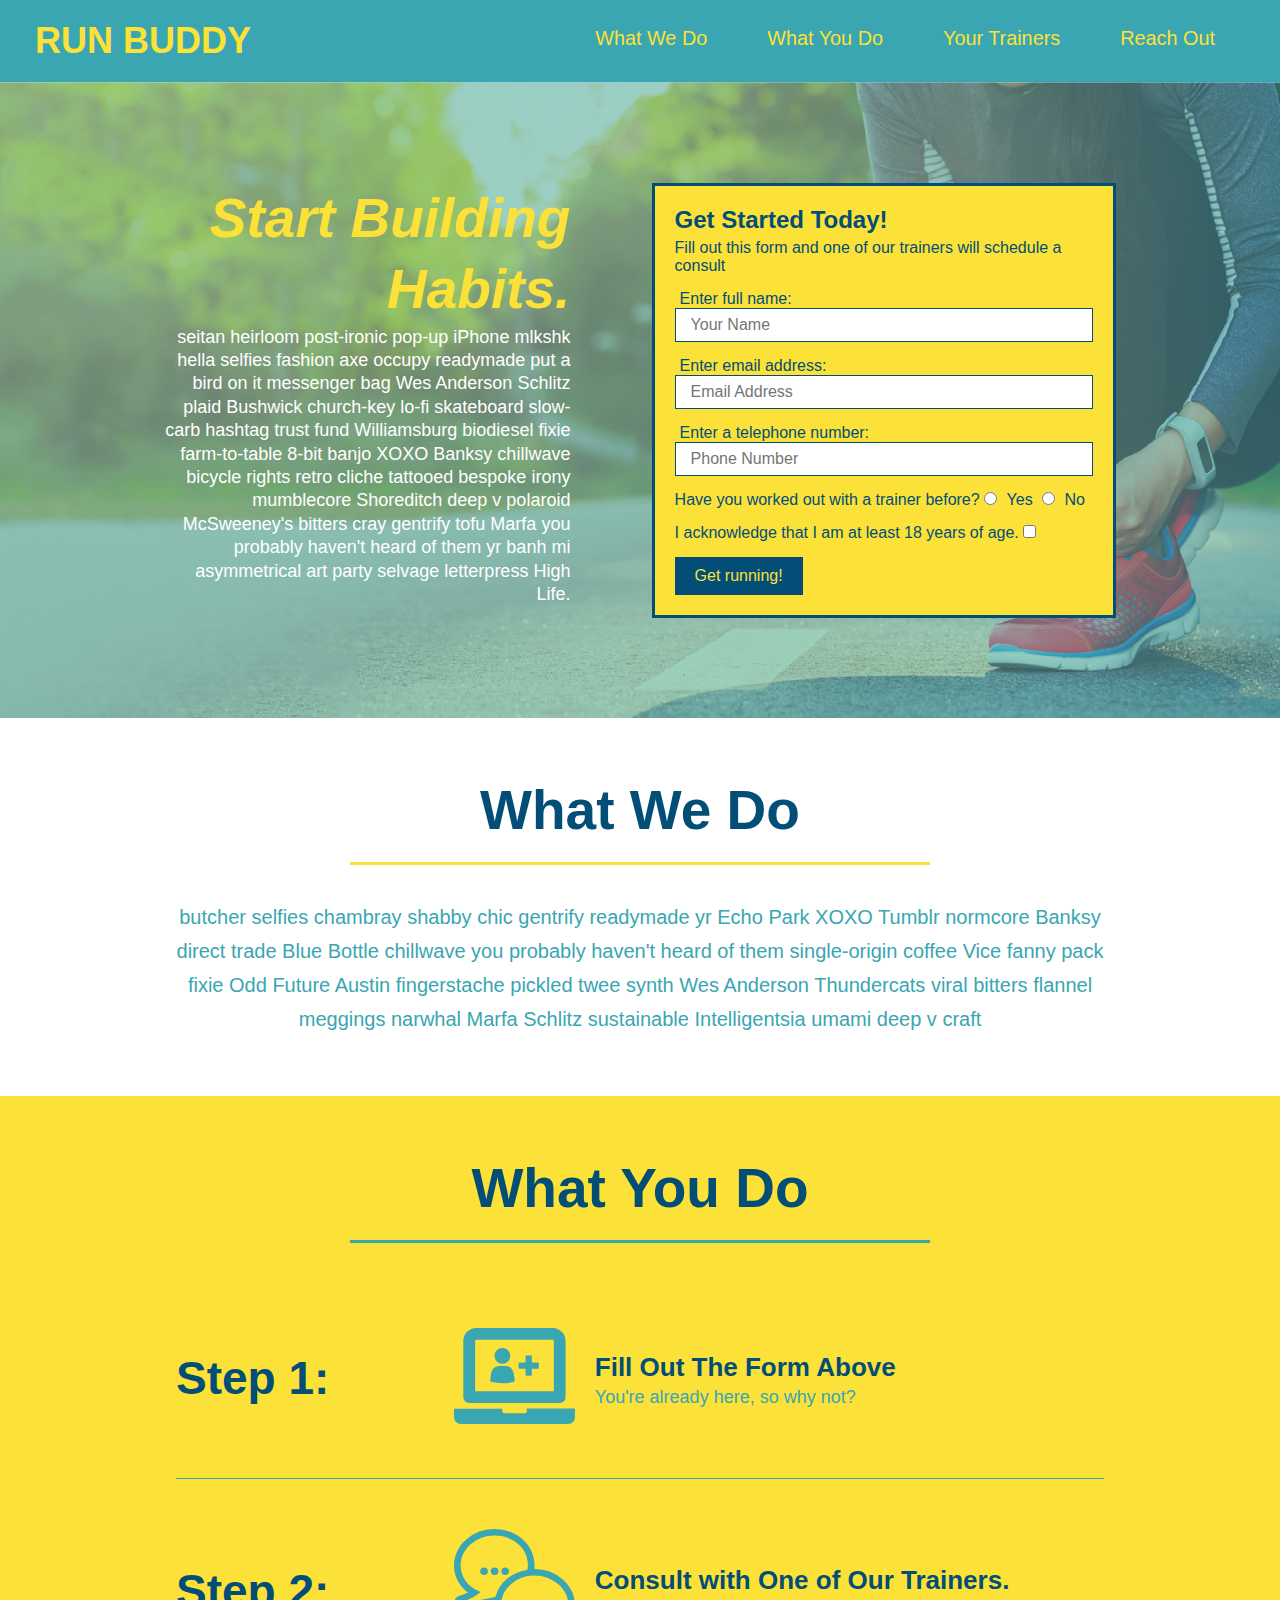
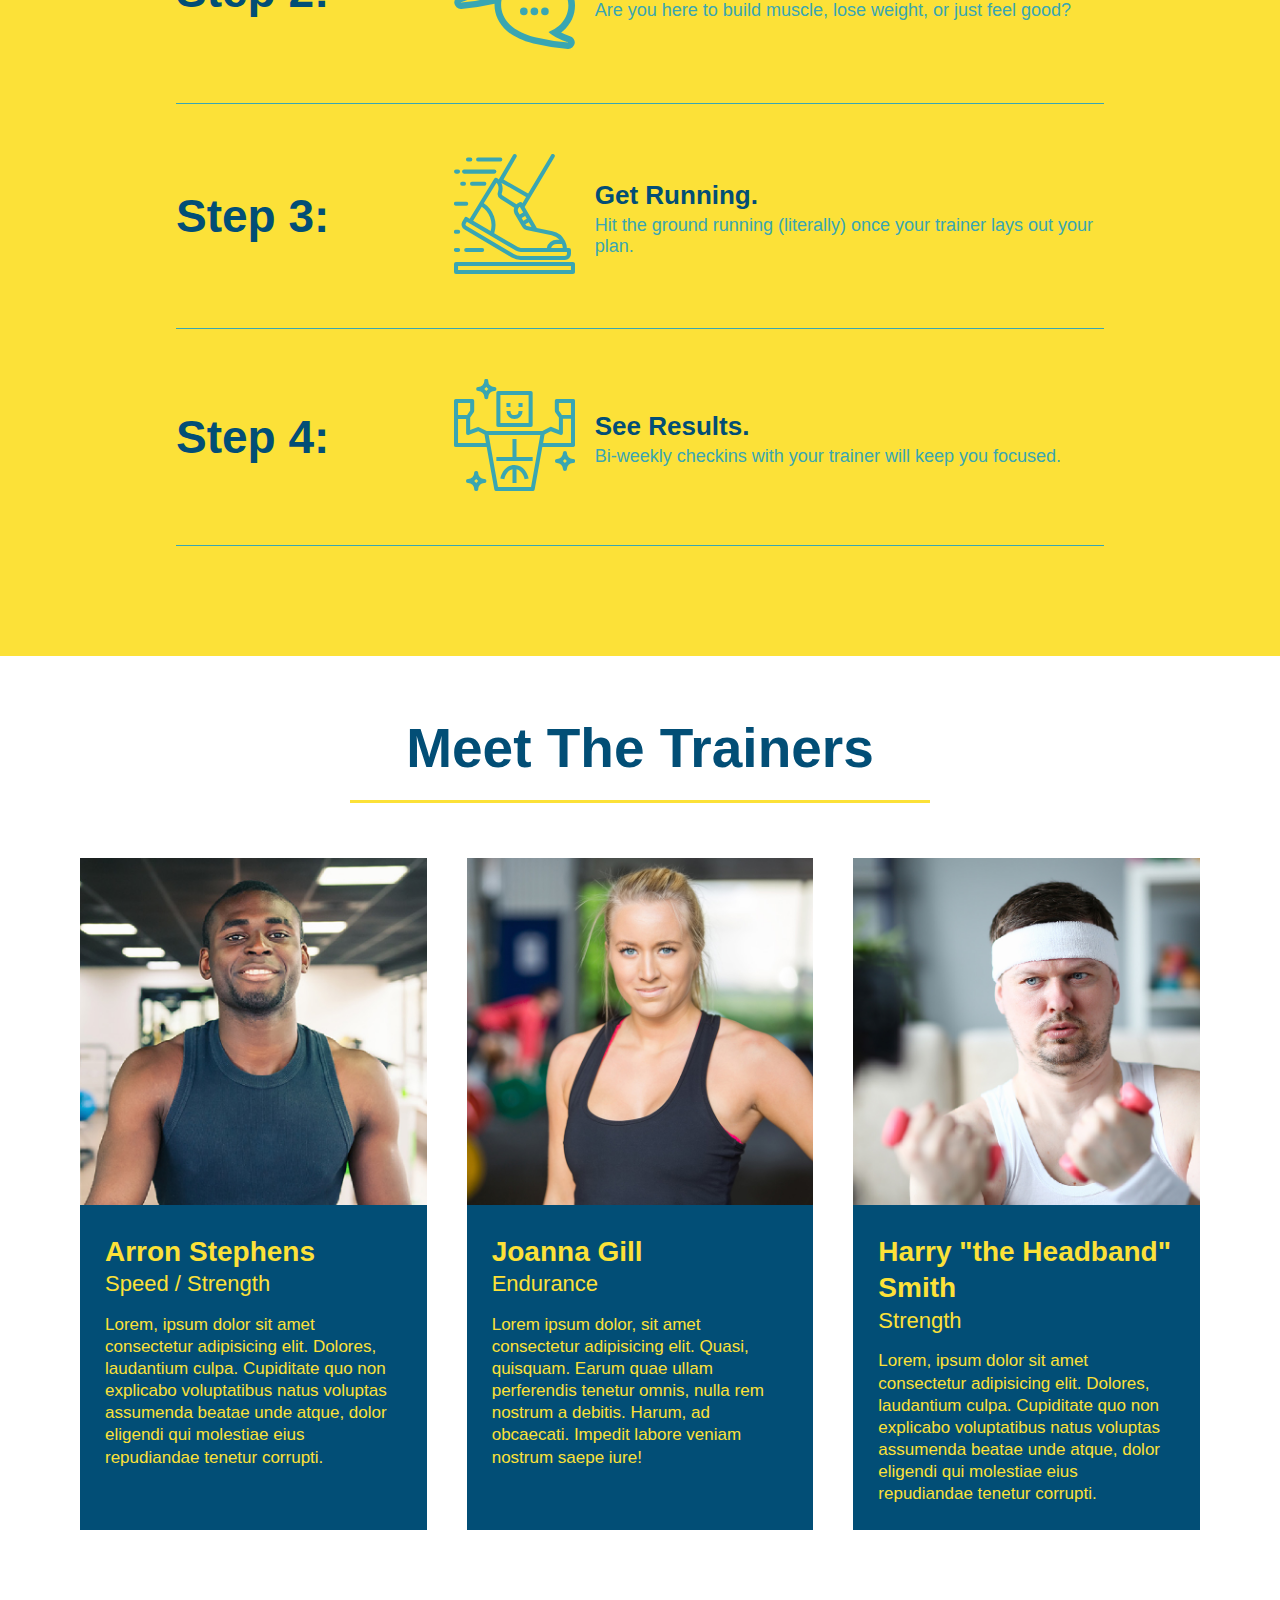
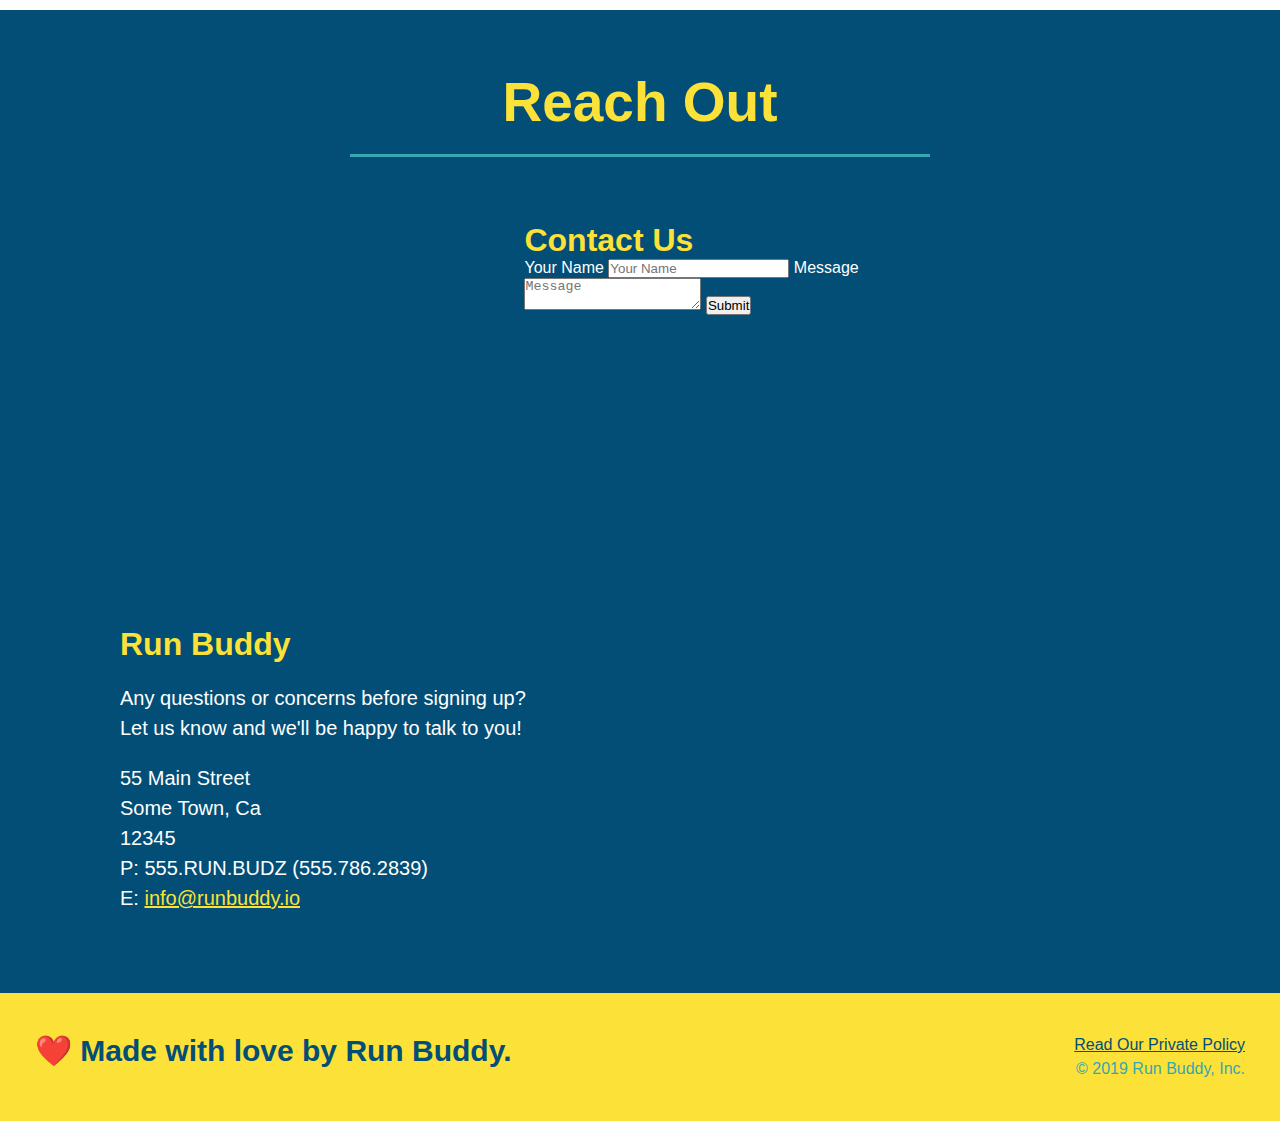
==== commit ac21de21: "add flexbox to the trainers" ====
--- a/index.html
+++ b/index.html
@@ -135,47 +135,57 @@
                         </div>
                     </div>
                 </div>
-                
+
         </section>
 
     <!--"meet the trainers" section-->
-        <section id="your-trainers" class="trainers">
+        <section id="your-trainers">
             <div class="flex-row">
             <h2 class="section-title primary-border">Meet The Trainers</h2>
             </div>
+
                 <!--first trainer bio-->
+            <div class="trainers">    
+
                 <article class="trainer">
                     <img src="assets/images/trainer-1.jpg" alt="Arron Stephens in his workout clothes, ready to pump iron"/>
-                        <div class="trainer-bio text-left">
-                            <h3>Arron Stephens</h3>
-                            <h4>Speed / Strength</h4>
+                        <div class="trainer-bio">
+                            <h3 class="trainer-name">Arron Stephens</h3>
+                            <h4 class="trainer-role">Speed / Strength</h4>
                             <p>
                                 Lorem, ipsum dolor sit amet consectetur adipisicing elit. Dolores, laudantium culpa. Cupiditate quo non explicabo voluptatibus natus voluptas assumenda beatae unde atque, dolor eligendi qui molestiae eius repudiandae tenetur corrupti.
                             </p>
                         </div>
                 </article>
+            
                 <!--second trainer bio-->
+            
                 <article class="trainer">
-                    <div class="trainer-bio text-right">
-                        <h3>Joanna Gill</h3>
-                        <h4>Endurance</h4>
-                        <p>
-                            Lorem ipsum dolor, sit amet consectetur adipisicing elit. Quasi, quisquam. Earum quae ullam perferendis tenetur omnis, nulla rem nostrum a debitis. Harum, ad obcaecati. Impedit labore veniam nostrum saepe iure!
-                        </p>
-                    </div>
                     <img src="assets/images/trainer-2.jpg" alt="Joanna Gill cooling off after a workout"/>
+                        <div class="trainer-bio">
+                            <h3 class="trainer-name">Joanna Gill</h3>
+                            <h4 class="trainer-role">Endurance</h4>
+                            <p>
+                                Lorem ipsum dolor, sit amet consectetur adipisicing elit. Quasi, quisquam. Earum quae ullam perferendis tenetur omnis, nulla rem nostrum a debitis. Harum, ad obcaecati. Impedit labore veniam nostrum saepe iure!
+                            </p>
+                        </div>
                 </article>
+            
                 <!--third trainer bio-->
+           
                 <article class="trainer">
                     <img src="assets/images/trainer-3.jpg" alt="Harry Smith wearing a headband lifting comically small pink weights"/>
-                        <div class="trainer-bio text-left">
-                            <h3>Harry "the Headband" Smith</h3>
-                            <h4>Strength</h4>
+                        <div class="trainer-bio">
+                            <h3 class="trainer-name">Harry "the Headband" Smith</h3>
+                            <h4 class="trainer-role">Strength</h4>
                             <p>
                                 Lorem, ipsum dolor sit amet consectetur adipisicing elit. Dolores, laudantium culpa. Cupiditate quo non explicabo voluptatibus natus voluptas assumenda beatae unde atque, dolor eligendi qui molestiae eius repudiandae tenetur corrupti.
                             </p>
                         </div>
                 </article>
+
+            </div>
+            
         </section>
 
     <!--"reach out" section-->
--- a/assets/css/style.css
+++ b/assets/css/style.css
@@ -203,45 +203,38 @@
 }
 
 /* meet the trainers section*/
+
+/* trainer bio style */
 .trainers {
-    
-}
-/* trainer bio style */
+    width: 100%;
+    margin: 0 auto;
+    display: flex;
+    flex-wrap: wrap;
+    justify-content: space-around;
+}
 .trainer {
-    width: 900px;
-    margin: 0 auto 30px auto;
+    margin: 20px;
+    flex: 1;
     background: #024e76;
     color: #fce138;
-    overflow: auto;
 }
 .trainer img {
-    width: 35%;
-    float: left;
+    width: 100%;
 }
 .trainer-bio {
-    padding: 35px;
-    float: left;
-    width: 65%;
-
+    padding: 25px;
+    line-height: 1.3;
 }
 .trainer-bio h3 {
-    font-size: 32px;
-    margin-bottom: 8px;
+    font-size: 28px;
 }
 .trainer-bio h4 {
     font-weight: lighter;
-    font-size: 26px;
-    margin-bottom: 25px;
+    font-size: 22px;
+    margin-bottom: 15px;
 }
 .trainer-bio p {
     font-size: 17px;
-    line-height: 1.3;
-}
-.text-left {
-    text-align: left;
-}
-.text-right {
-    text-align: right;
 }
 
 /* reach out style */
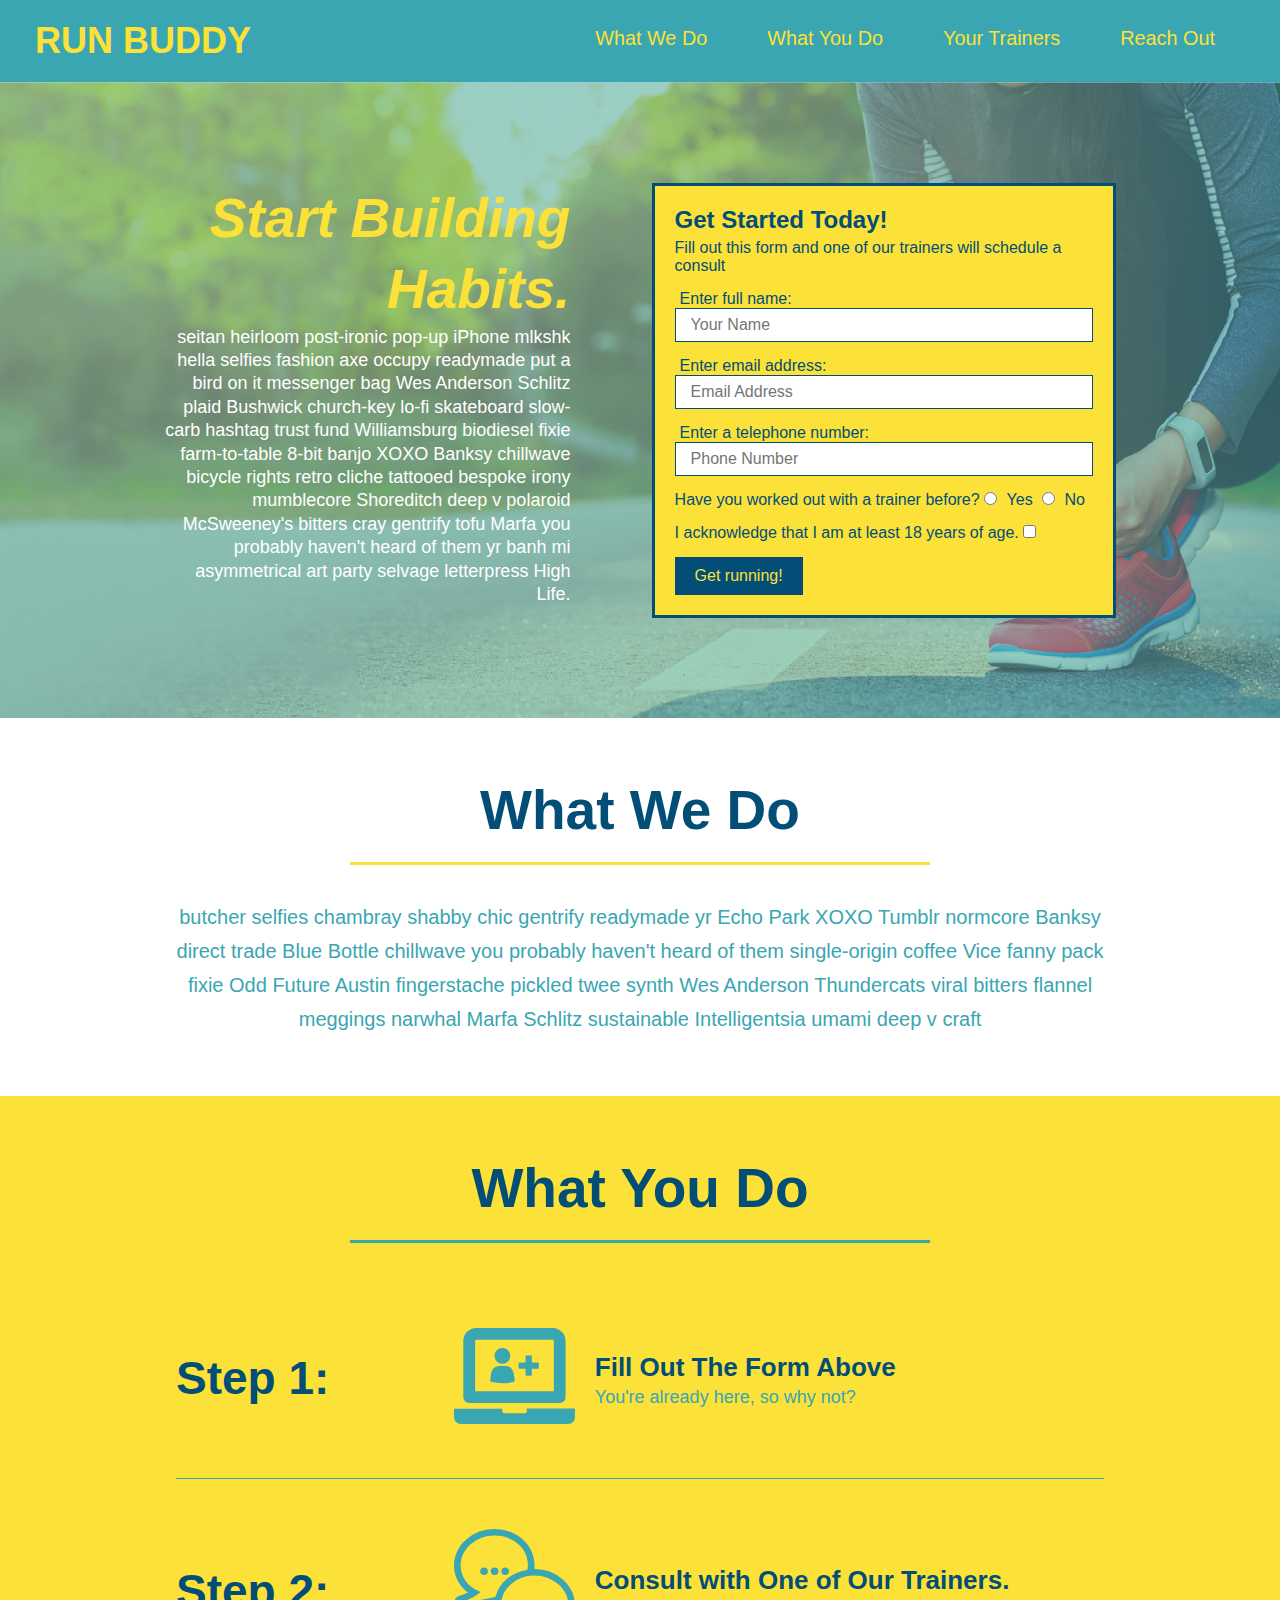
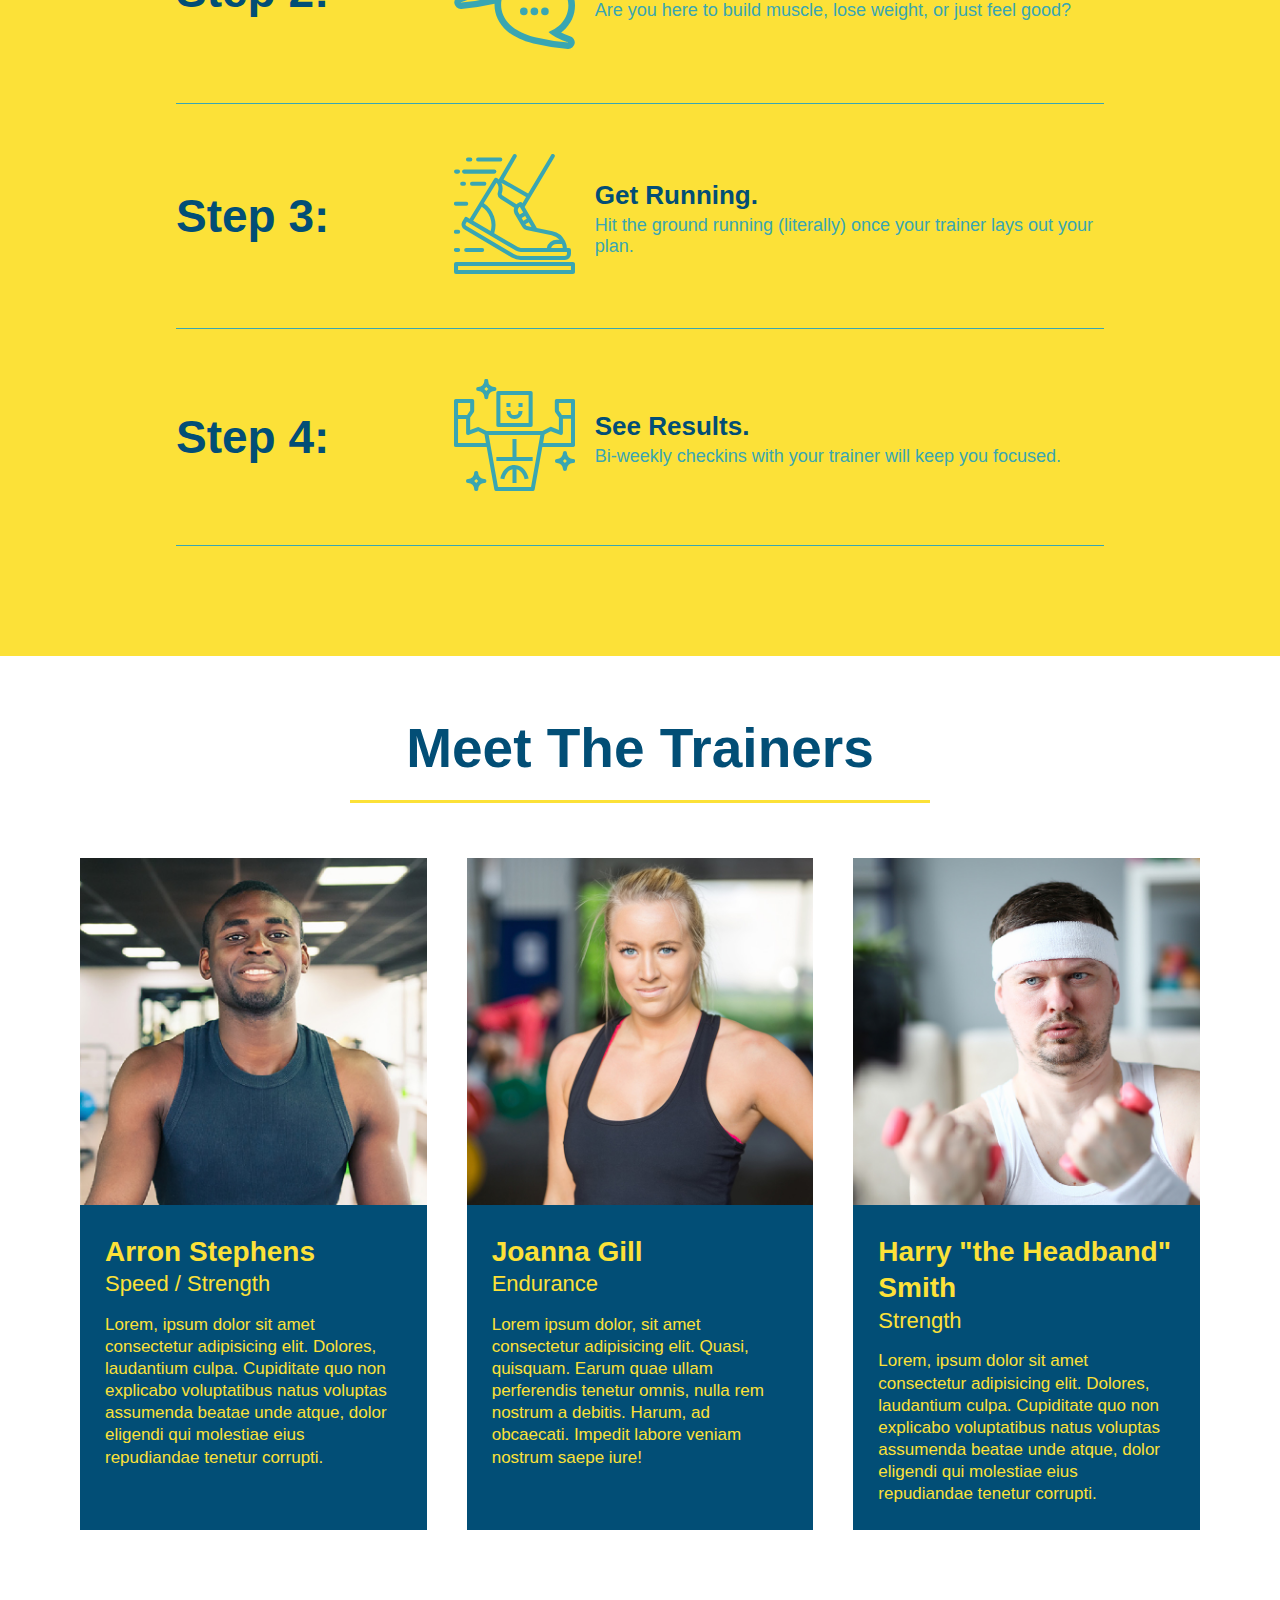
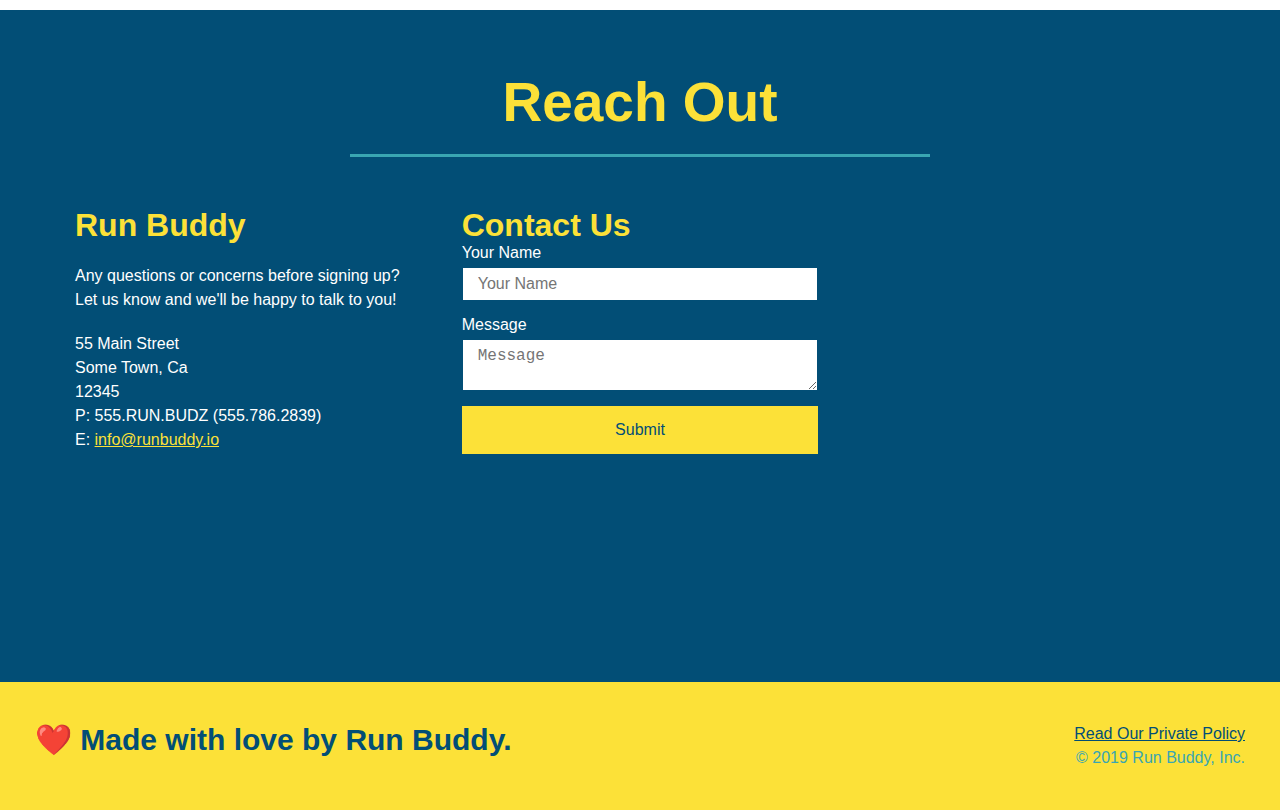
==== commit 56efcb6e: "add flexbox to reach out" ====
--- a/index.html
+++ b/index.html
@@ -185,7 +185,7 @@
                 </article>
 
             </div>
-            
+
         </section>
 
     <!--"reach out" section-->
@@ -194,8 +194,21 @@
             <h2 class="section-title secondary-border">Reach Out</h2>
             </div>
                 <div class="contact-info">
-                    <iframe src="https://www.google.com/maps/embed?pb=!1m18!1m12!1m3!1d2932.0884451935235!2d-84.48436594865197!3d42.7018479790632!2m3!1f0!2f0!3f0!3m2!1i1024!2i768!4f13.1!3m3!1m2!1s0x8822c259da888d63%3A0x6e9898ab05aa3b3f!2sMichigan%20State%20University!5e0!3m2!1sen!2sus!4v1643649991182!5m2!1sen!2sus" 
-                    width="600" height="450" style="border:0;" allowfullscreen="" loading="lazy"></iframe>
+                    <div>
+                        <h3>Run Buddy</h3>
+                        <p>
+                            Any questions or concerns before signing up? <br> 
+                            Let us know and we'll be happy to talk to you!
+                        </p>
+                        <address>
+                            55 Main Street <br>
+                            Some Town, Ca <br>
+                            12345 <br>
+                            P: 555.RUN.BUDZ (555.786.2839) <br>
+                            E: <a href="mailto:info@runbuddy.io">info@runbuddy.io</a>
+                        </address>
+                    </div>
+
                     <div class="contact-form">
                         <h3>Contact Us</h3>
                         <form>
@@ -208,20 +221,9 @@
                            <button type="submit">Submit</button>
                           </form>
                       </div>
-                        <div>
-                            <h3>Run Buddy</h3>
-                            <p>
-                                Any questions or concerns before signing up? <br> 
-                                Let us know and we'll be happy to talk to you!
-                            </p>
-                            <address>
-                                55 Main Street <br>
-                                Some Town, Ca <br>
-                                12345 <br>
-                                P: 555.RUN.BUDZ (555.786.2839) <br>
-                                E: <a href="mailto:info@runbuddy.io">info@runbuddy.io</a>
-                            </address>
-                        </div>
+
+                    <iframe src="https://www.google.com/maps/embed?pb=!1m18!1m12!1m3!1d2932.0884451935235!2d-84.48436594865197!3d42.7018479790632!2m3!1f0!2f0!3f0!3m2!1i1024!2i768!4f13.1!3m3!1m2!1s0x8822c259da888d63%3A0x6e9898ab05aa3b3f!2sMichigan%20State%20University!5e0!3m2!1sen!2sus!4v1643649991182!5m2!1sen!2sus" 
+                    width="600" height="450" style="border:0;" allowfullscreen="" loading="lazy"></iframe>      
             </div>
         </section>
         
--- a/assets/css/style.css
+++ b/assets/css/style.css
@@ -244,19 +244,20 @@
 .contact h2 {
     color:#fce138;
 }
-
+.contact-info {
+    display: flex;
+    justify-content: space-between;
+    flex-wrap: wrap;
+}
+.contact-info > * {
+    flex: 1;
+    margin: 15px;
+}
 /* iframe stlye */
-
 .contact-info iframe {
-    width: 400px;
     height: 400px;
 }
 .contact-info div {
-    width: 410px;
-    display: inline-block;
-    vertical-align: top;
-    text-align: left;
-    margin: 30px 0 0 60px;
     color: white;
 }
 .contact-info h3 {
@@ -266,13 +267,34 @@
 .contact-info p, .contact-info address {
     margin: 20px 0;
     line-height: 1.5;
-    font-size: 20px;
+    font-size: 16px;
     font-style: normal;
 }
+.contact-form input, .contact-form textarea {
+    border: 1px solid #024e76;
+    display: block;
+    padding: 7px 15px;
+    font-size: 16px;
+    color: #024e76;
+    width: 100%;
+    margin-bottom: 15px;
+    margin-top: 5px;
+}
+.contact-form button {
+    width: 100%;
+    border: none;
+    background: #fce138;
+    color: #024e76;
+    text-align: center;
+    padding: 15px 0;
+    font-size: 16px;
+}
+
 .contact-info a {
     color:#fce138;
 }
 
+
 /* add CSS style to flex-row */
 .flex-row {
     display: flex;
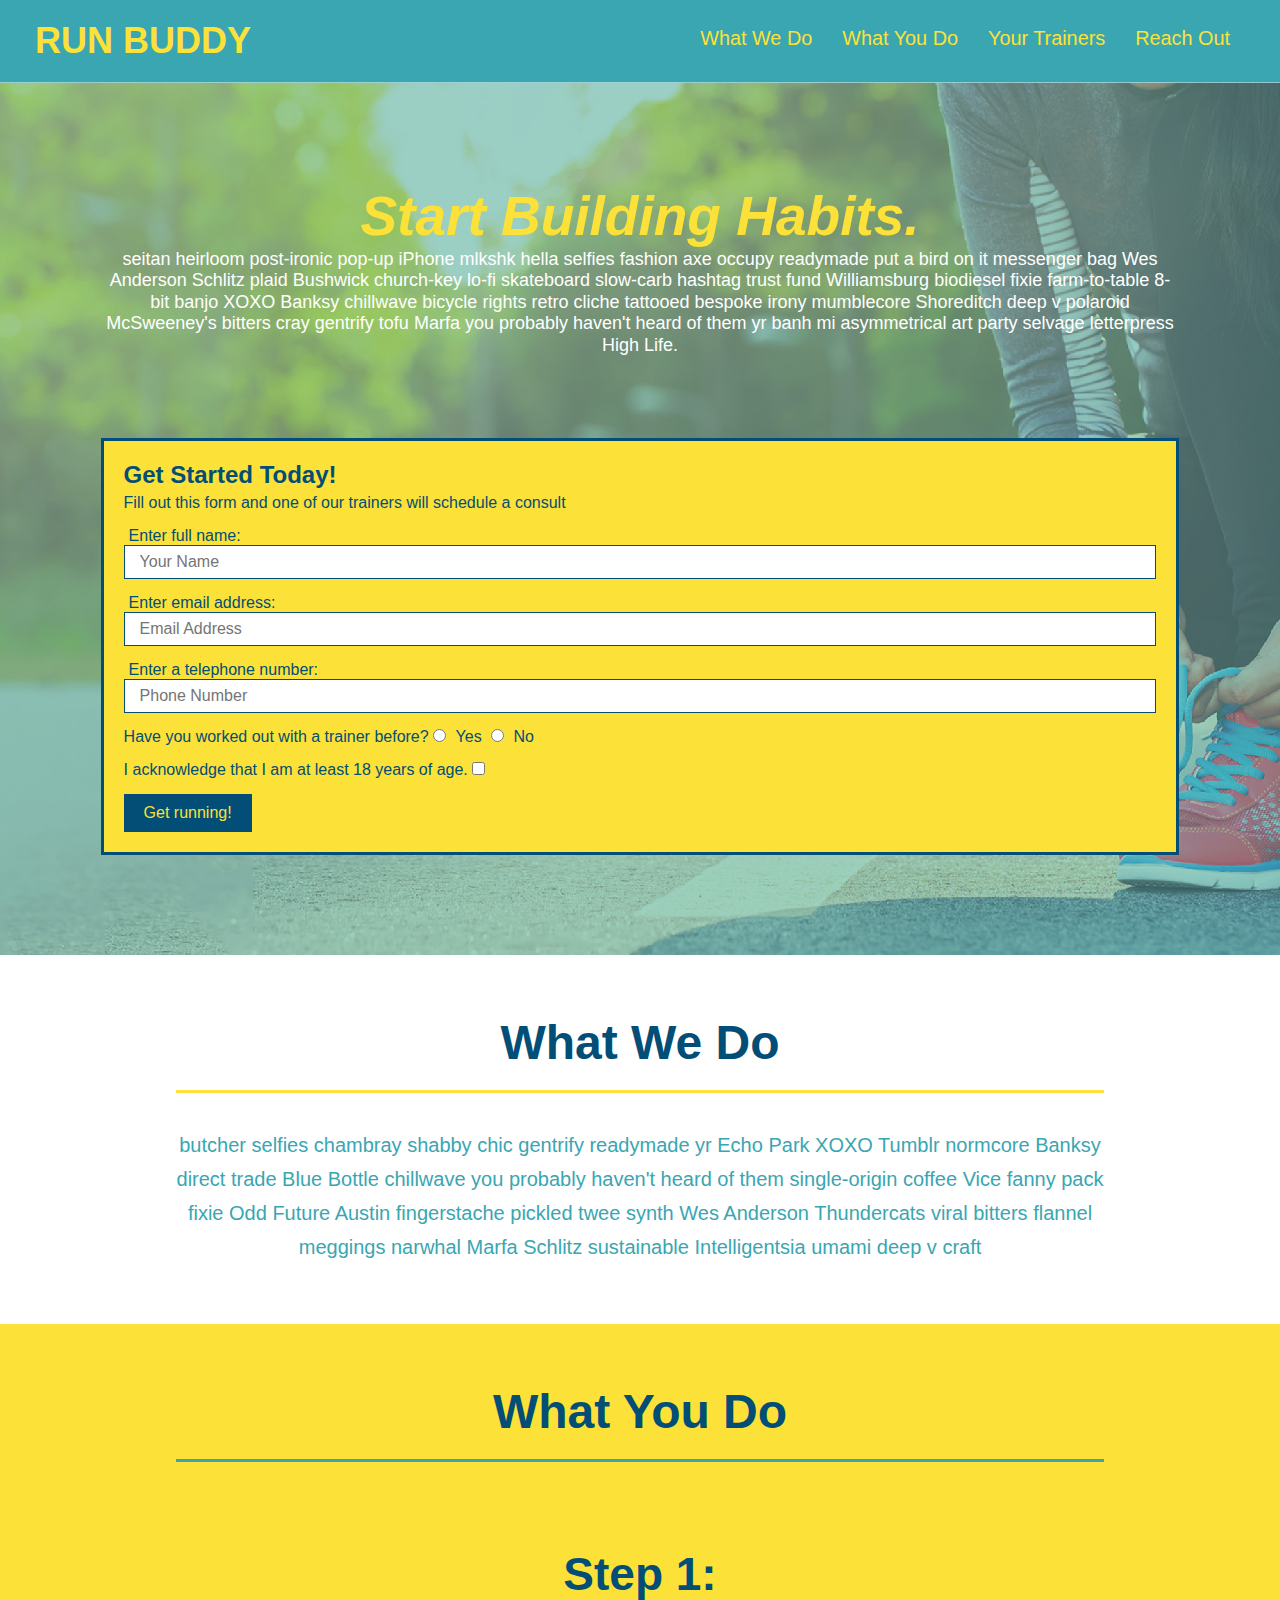
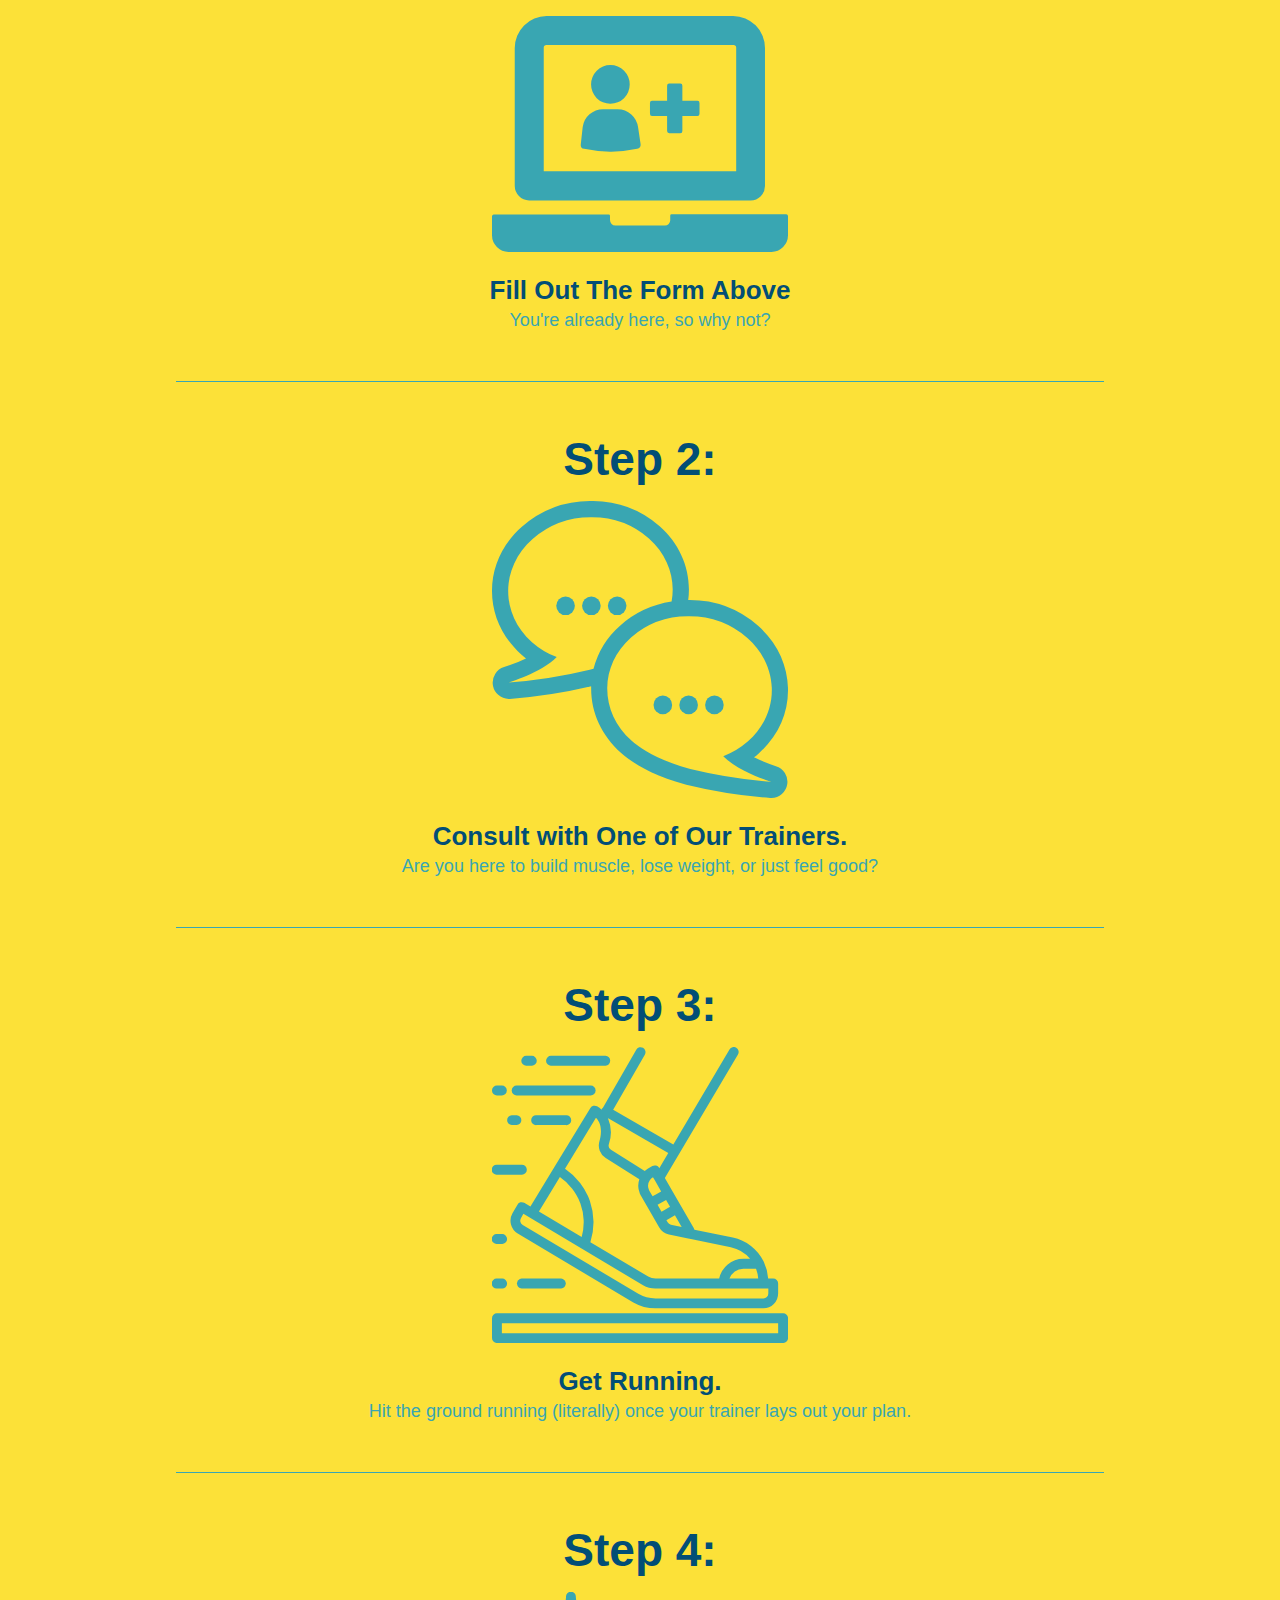
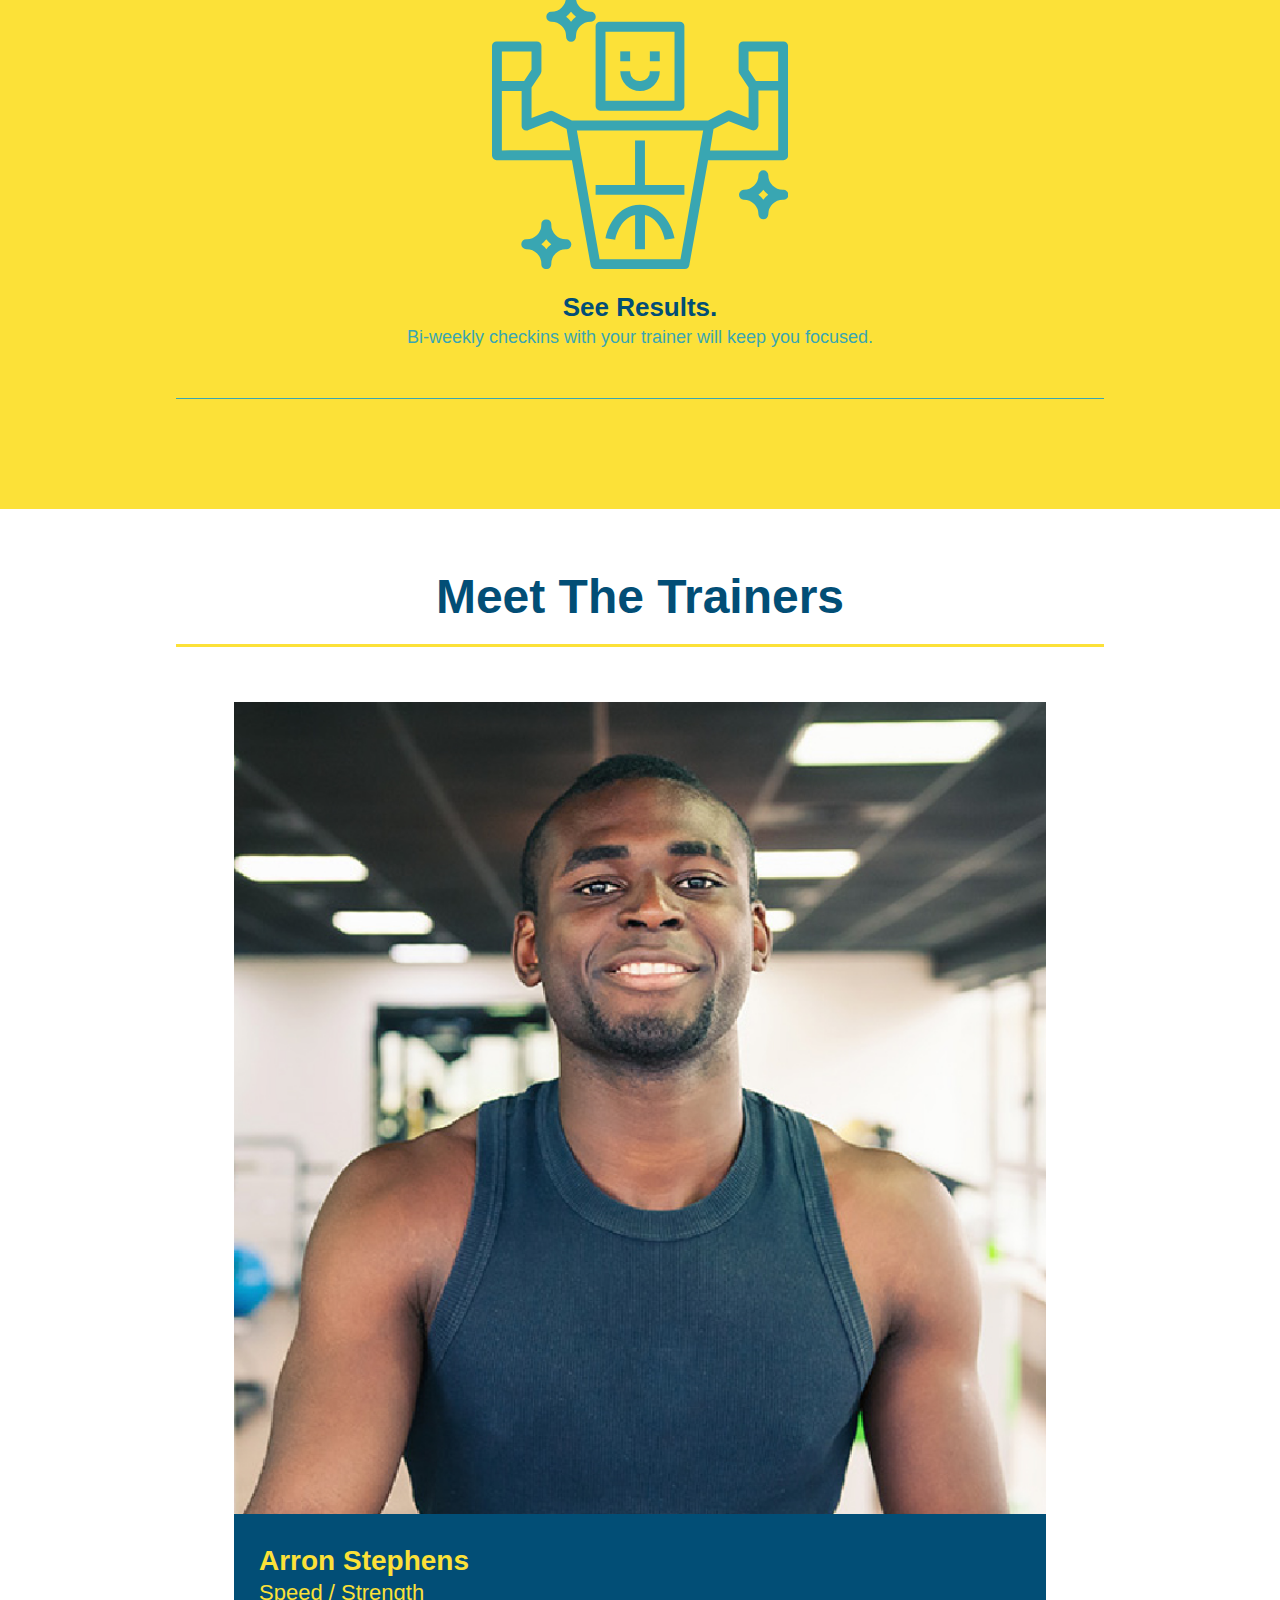
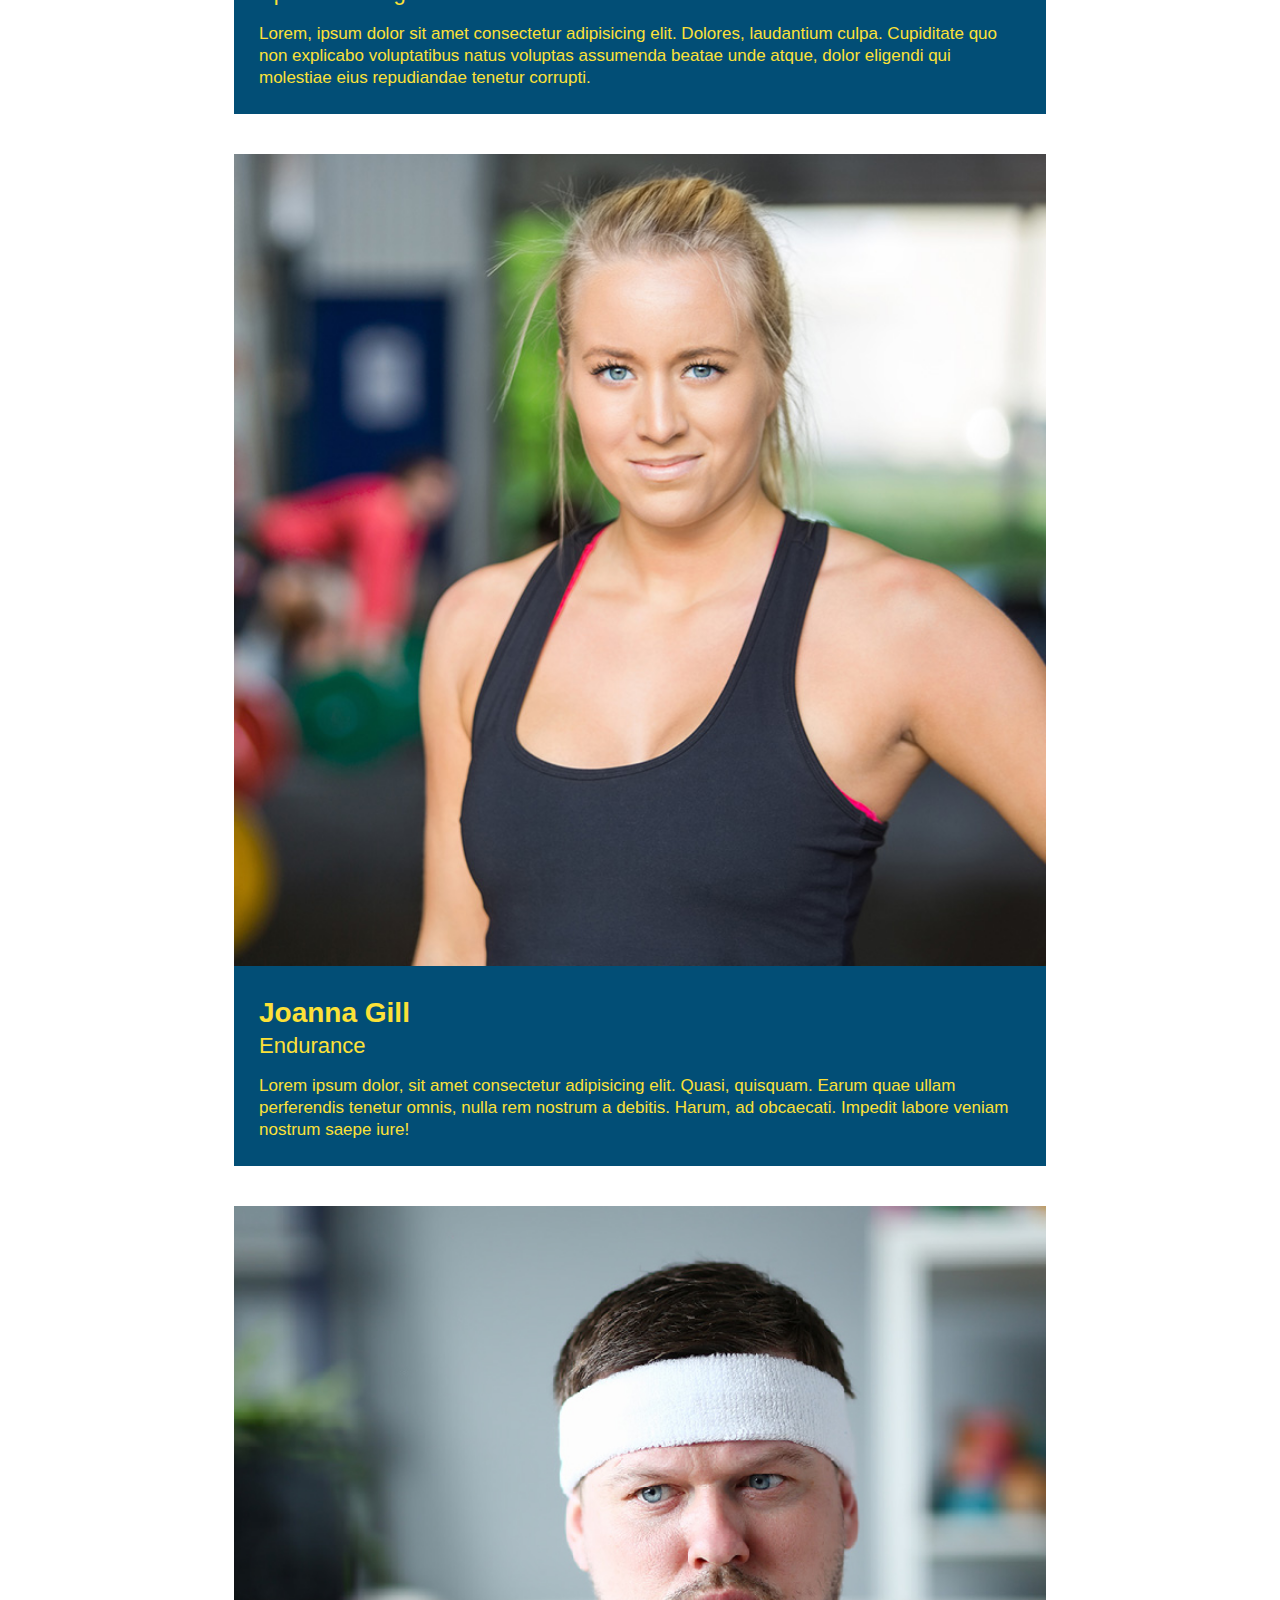
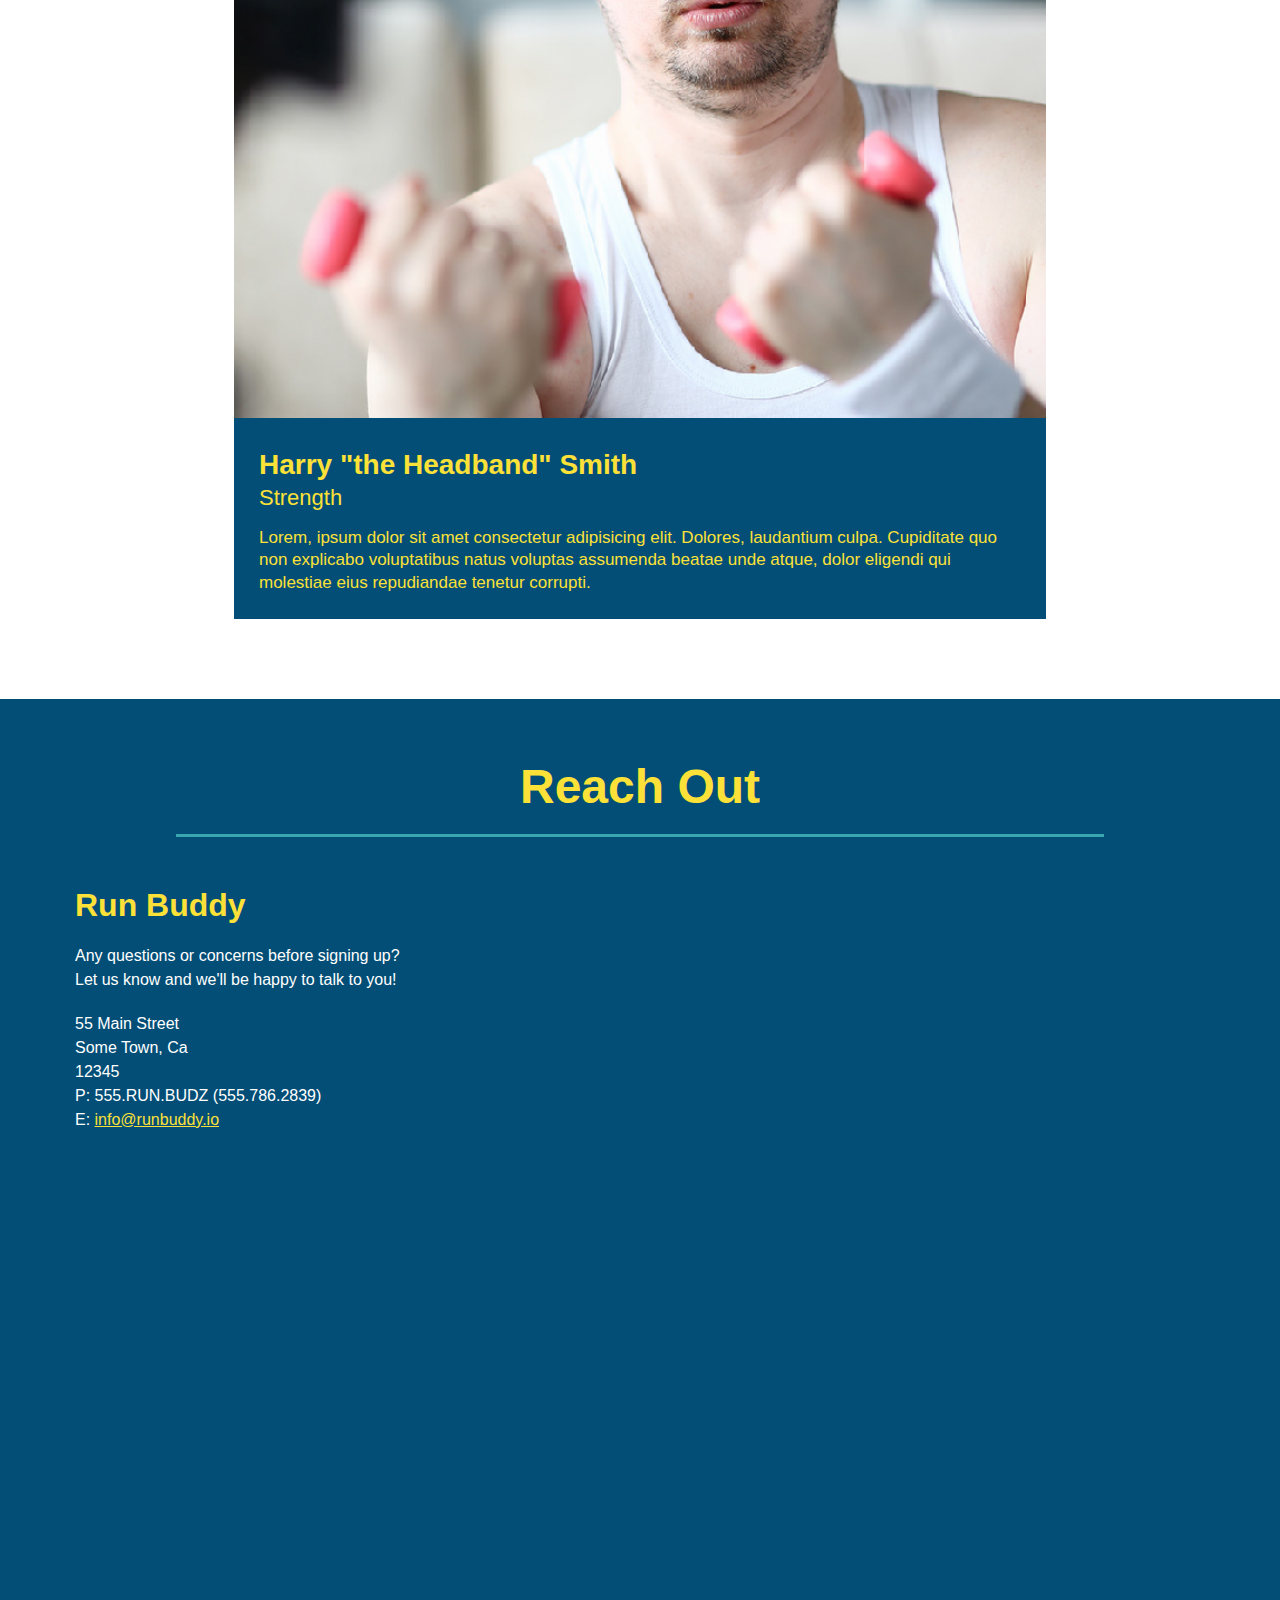
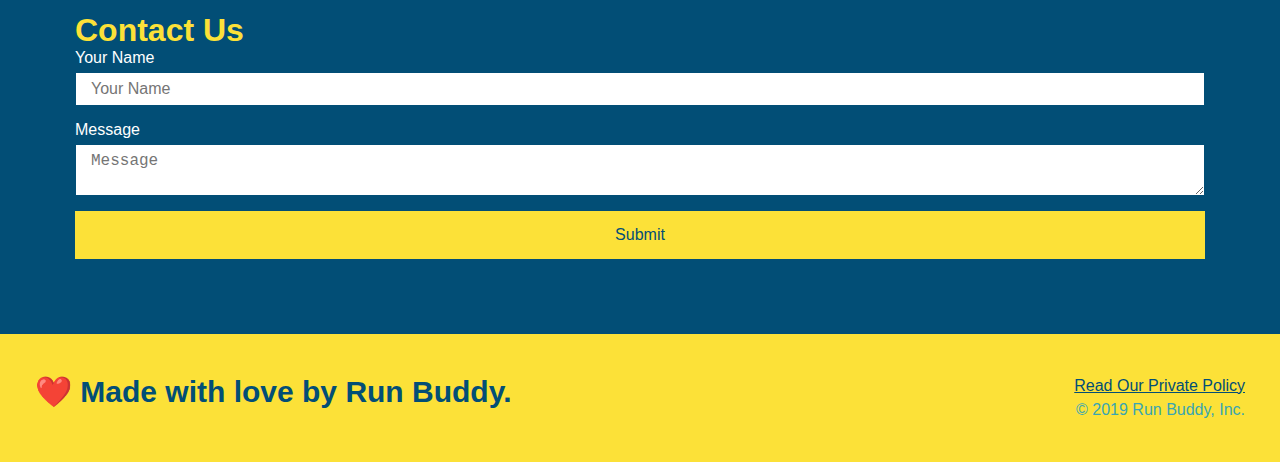
==== commit 4ece0f70: "added media queries" ====
--- a/index.html
+++ b/index.html
@@ -3,6 +3,7 @@
     <head>
         <link rel="stylesheet" href="./assets/css/style.css" />
         <meta charset="utf-8" />
+        <meta name="viewport" content="width=device-width, initial-scale=1.0"/>
         <title>Run Buddy</title>
     </head>
     <body>
--- a/assets/css/style.css
+++ b/assets/css/style.css
@@ -41,7 +41,7 @@
     list-style: none;
 }
 header nav ul li a {
-    margin: 0 30px;
+    padding: 10px 15px;
     font-weight: lighter;
     font-size: 1.55vw;
 }
@@ -81,6 +81,7 @@
     display: flex;
     justify-content: center;
     flex-wrap: wrap;
+    align-items: flex-start;
 }
 .hero-cta {
     width: 35%;
@@ -89,7 +90,7 @@
     color: #fff;
     font-size: #fff;
     font-size: 18px;
-    line-height: 1.3;
+    line-height: 1.2;
 }
 .hero-cta h2 {
     font-style: italic;
@@ -187,7 +188,7 @@
     color:#024e76;
 }
 .section-title {
-    font-size: 55px;
+    font-size: 48px;
     color: #024e76;
     border-bottom: 3px solid;
     padding-bottom: 20px;
@@ -201,8 +202,6 @@
 .secondary-border {
     border-color: #39a6b2;
 }
-
-/* meet the trainers section*/
 
 /* trainer bio style */
 .trainers {
@@ -289,13 +288,113 @@
     padding: 15px 0;
     font-size: 16px;
 }
-
 .contact-info a {
     color:#fce138;
 }
 
-
 /* add CSS style to flex-row */
 .flex-row {
     display: flex;
-}+}
+
+/* MEDIA QUERY FOR SMALLER DESKTOP SCREENS AND SMALLER */
+@media screen and (max-width: 980px) {
+    header {
+        padding-bottom: 0;
+        justify-content: center;
+}
+header h1 {
+    width: 100%;
+    text-align: center;
+  }
+
+  header nav ul {
+    margin-top: 20px;
+    width: 100%;
+    justify-content: center;
+  }
+
+  header nav ul li a {
+    font-size: 20px;
+  }
+
+  footer h2, footer div {
+    text-align: center;
+    width: 100%;
+  }
+}
+.hero-cta, .hero-form {
+    width: 100%;
+  }
+  
+  .hero-cta {
+    text-align: center;
+  }
+  .section-title {
+    width: 80%;
+  }
+  
+  .trainer {
+    flex: 0 70%;
+  }
+  
+  .contact-info iframe{
+    flex: 1 100%;
+  }
+
+  @media screen and (max-width: 768px) {
+    section {
+      padding: 30px 15px;
+    }
+  }
+  .step h3 {
+    flex: 1 100%;
+    text-align: center;
+  }
+
+  .step-info {
+    flex: 2 100%;
+    text-align: center;
+    justify-content: center;
+  }
+
+  .step-img {
+    flex: 0 32%;
+    margin-right: 0;
+    margin-top: 15px;
+    margin-bottom: 15px;
+  }
+
+  .step-text {
+    flex: 100%;  
+  }
+
+@media screen and (max-width: 575px) {
+
+    .hero-form button {
+      width: 100%;
+    }
+  
+    .section-title {
+      width: 95%;
+    }
+  
+    .intro p {
+      width: 100%;
+    }
+  
+    .trainer {
+      flex: 0 100%;
+    }
+  
+    .contact-info {
+      text-align: center;
+    }
+  
+    .contact-info > * {
+      flex: 0 100%;
+    }
+  }
+  .contact-form {
+    order: 3;
+  }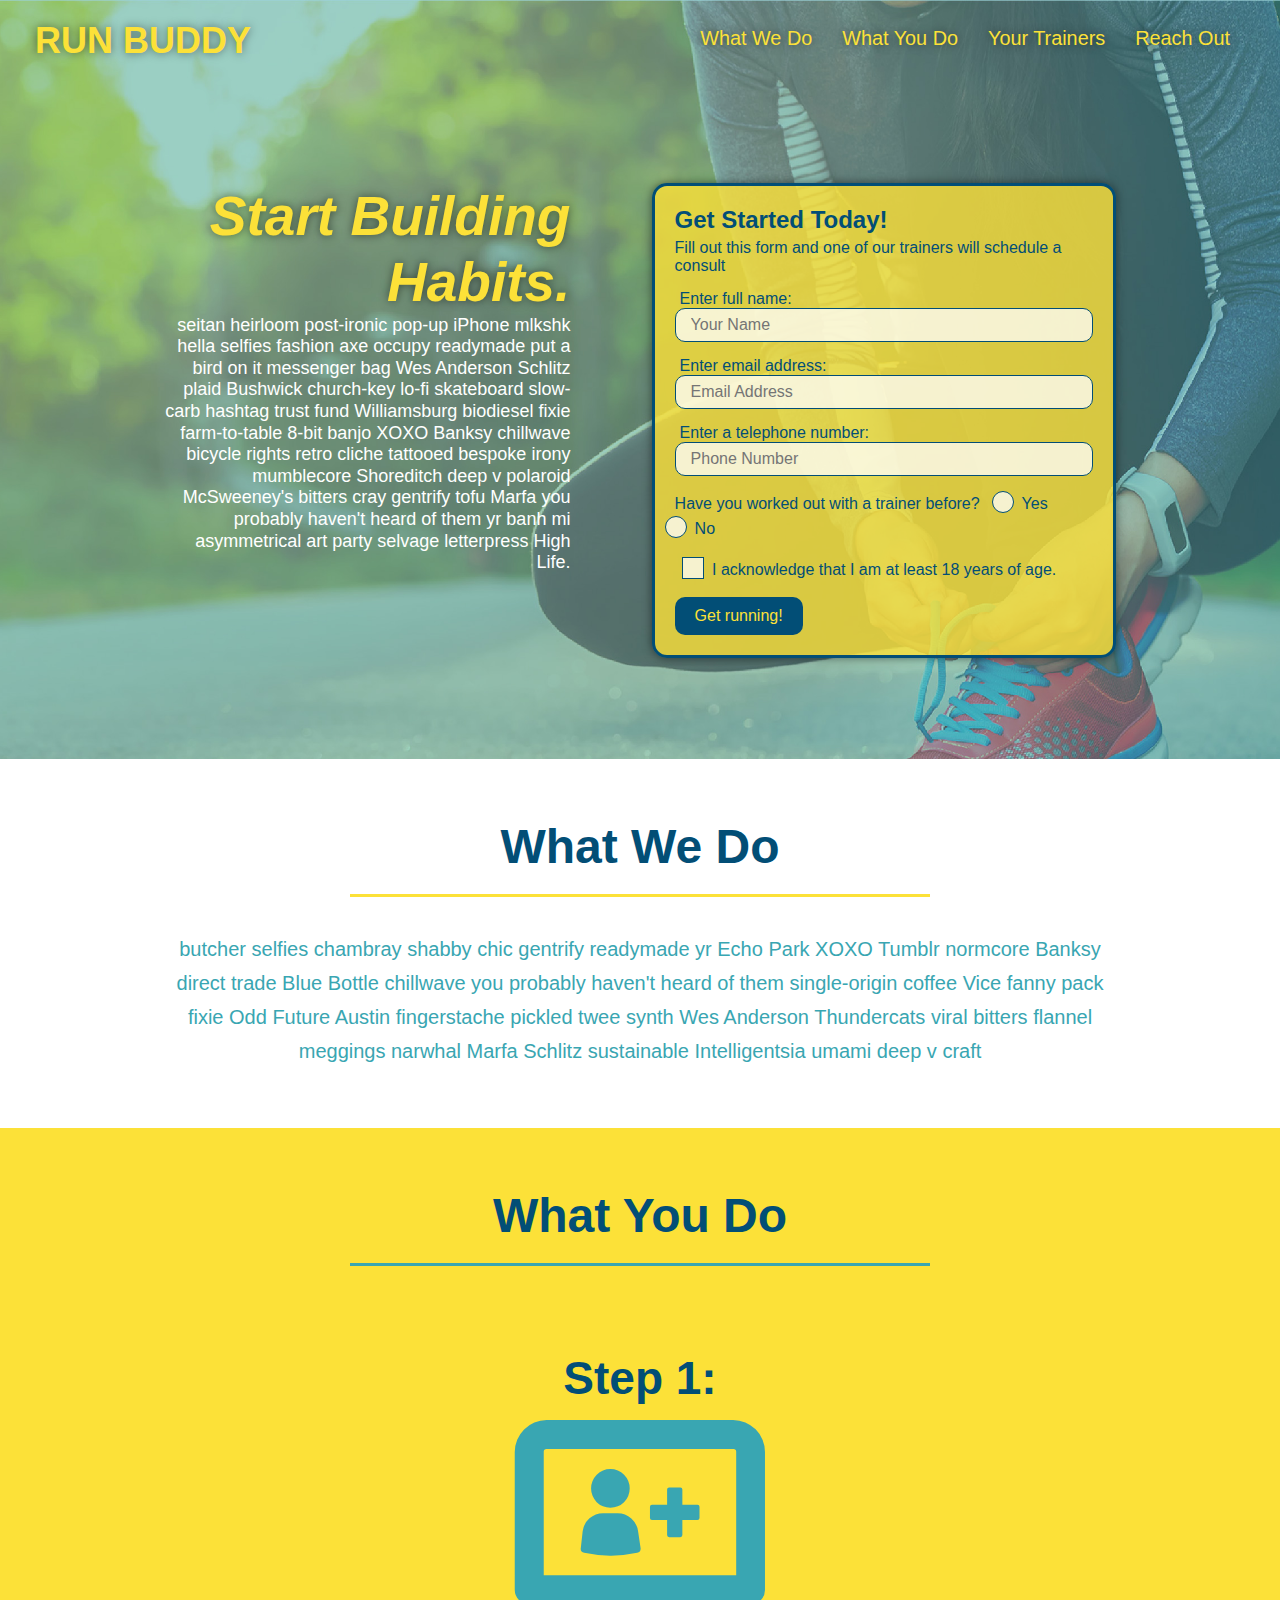
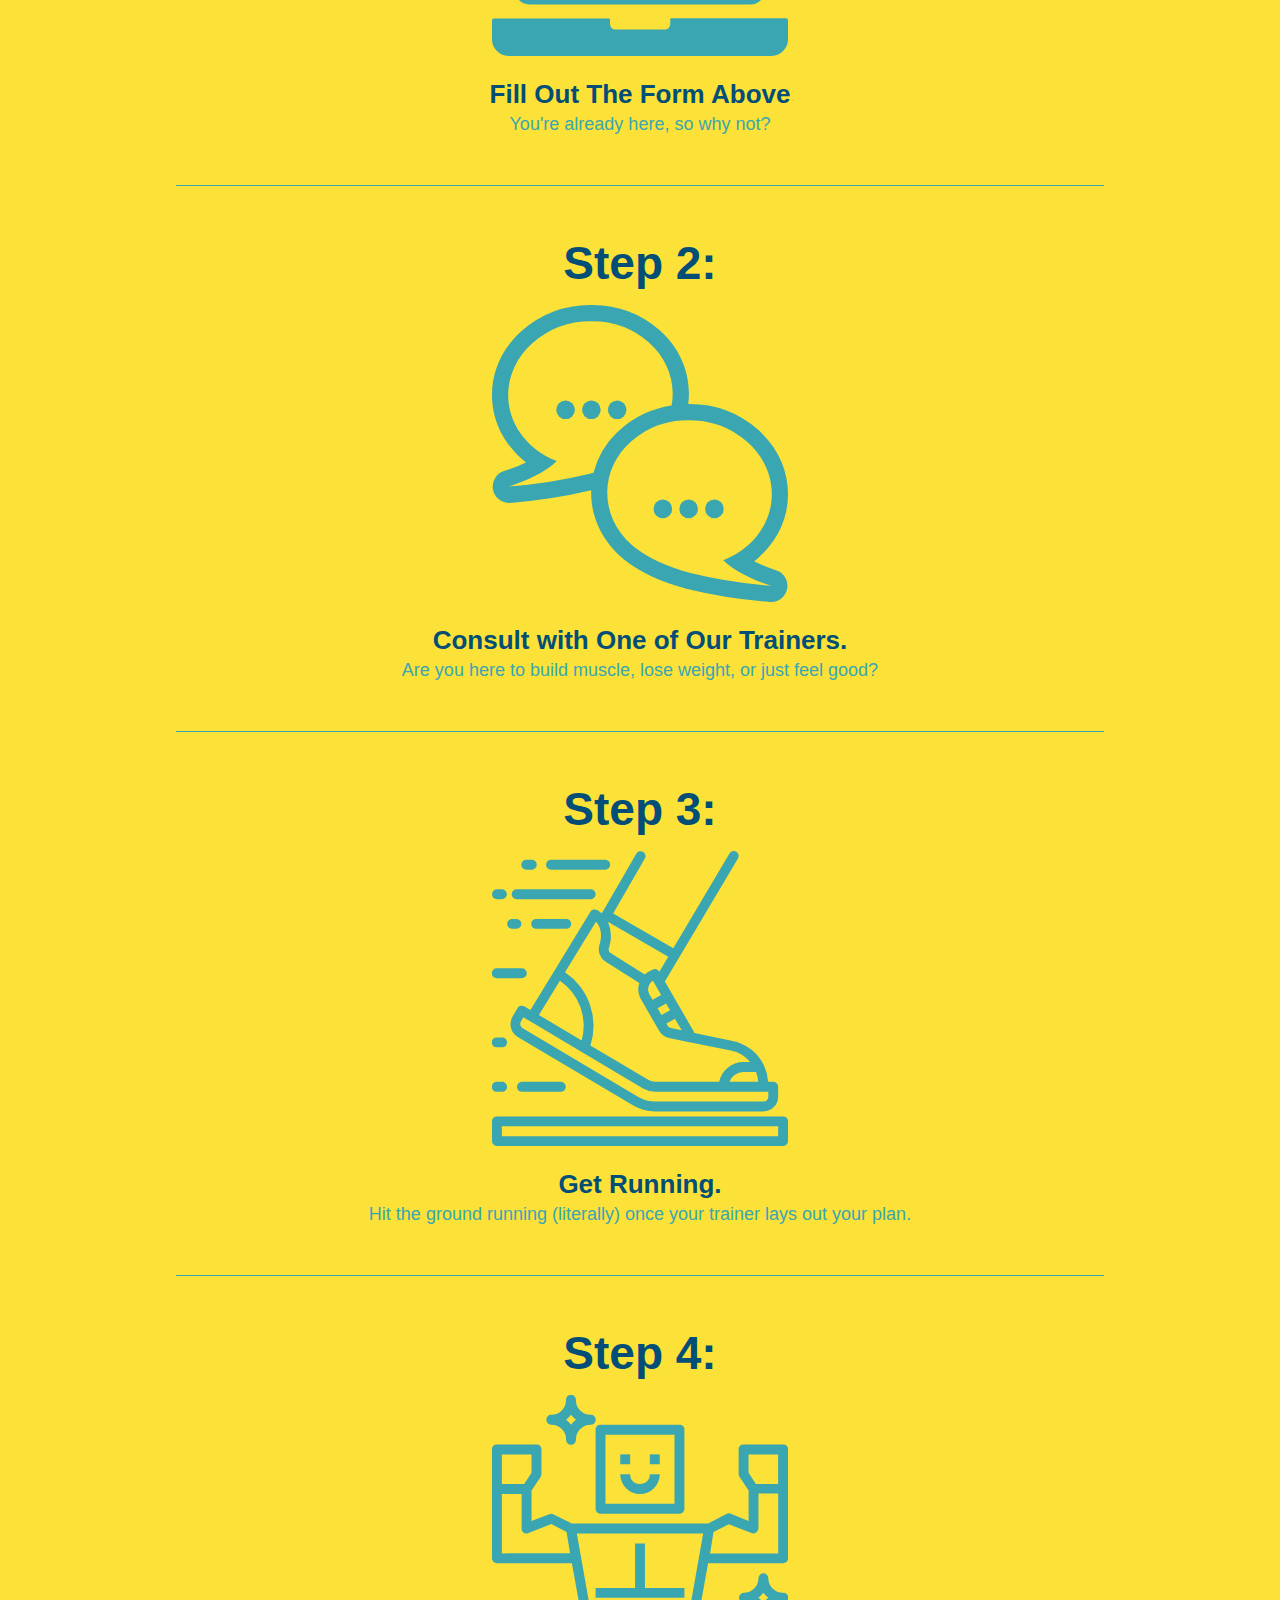
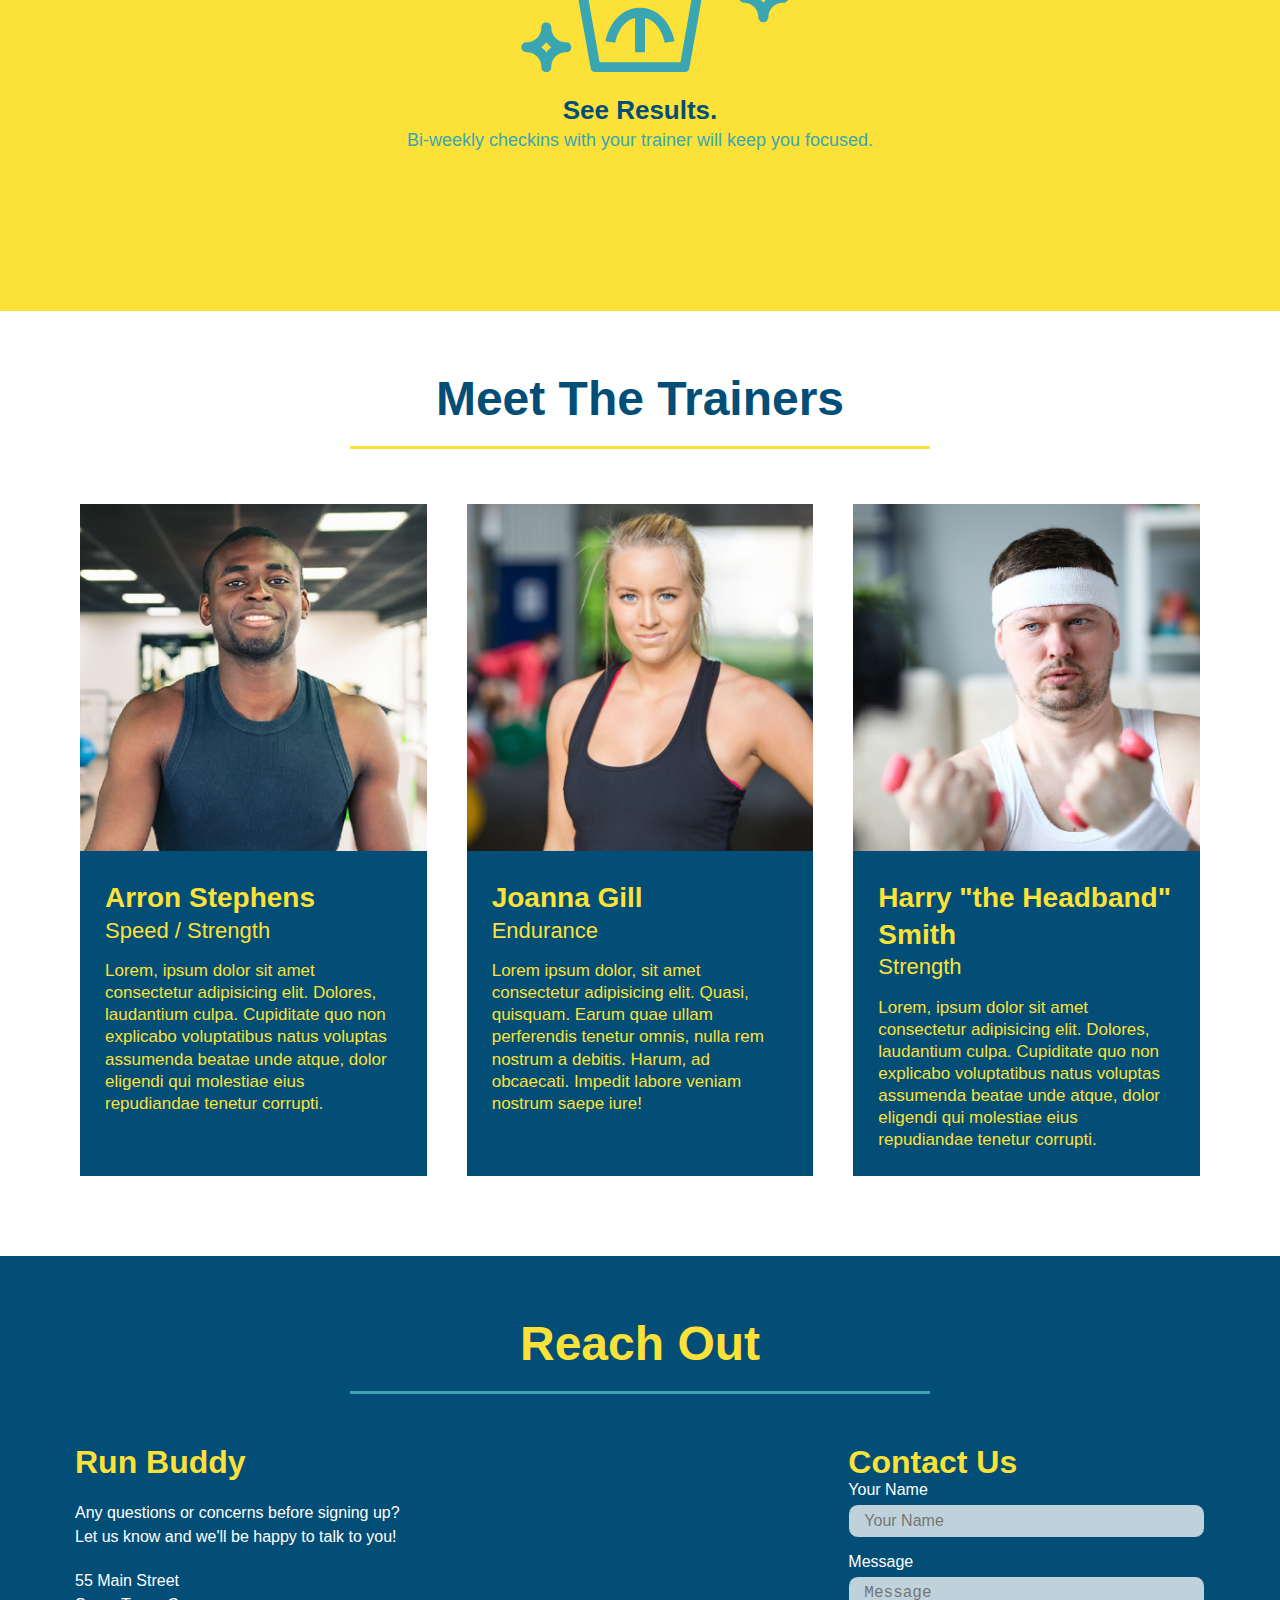
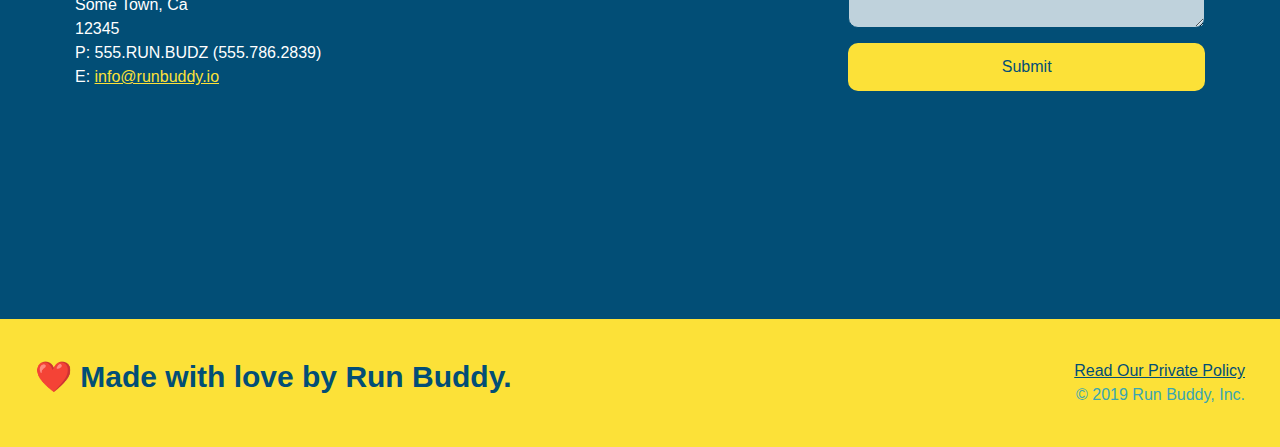
==== commit b3f6564a: "final css touches" ====
--- a/index.html
+++ b/index.html
@@ -53,15 +53,22 @@
                             <input type="email" placeholder="Email Address" name="email" id="email" class="form-input"/>
                             <label for="phone">Enter a telephone number:</label>
                             <input type="phone" placeholder="Phone Number" name="phone" id="phone" class="form-input"/>
-                                <p>Have you worked out with a trainer before?
-                                    <input type="radio" name="trainer-confirm" id="trainer-yes"/>
-                                    <label for="trainer-yes">Yes</label>
-                                    <input type="radio" name="trainer-confirm" id="trainer=no"/>
-                                    <label for="trainer-no">No</label>
+                                <p>
+                                    Have you worked out with a trainer before?
+                                    <span class="radio-wrapper">
+                                        <input type="radio" name="trainer-confirm" id="trainer-yes" />
+                                        <label for="trainer-yes">Yes</label>
+                                    </span>
+                                    <span class="radio-wrapper">
+                                        <input type="radio" name="trainer-confirm" id="trainer-no" />
+                                        <label for="trainer-no">No</label>
+                                    </span>
                                 </p>
                                 <p>
-                                    <lable for="checkbox">I acknowledge that I am at least 18 years of age.</lable>
-                                    <input type="checkbox" name="age-confirm" id="checkbox"/>
+                                    <span class="checkbox-wrapper">
+                                        <input type="checkbox" name="age-confirm" id="checkbox" />
+                                        <label for="checkbox">I acknowledge that I am at least 18 years of age.</label>
+                                    </span>
                                 </p>
                                 <button type="submit">Get running!</button>
                         </form>
--- a/assets/css/style.css
+++ b/assets/css/style.css
@@ -1,3 +1,9 @@
+:root {
+    --primary-color: #fce138;
+    --secondary-color: #024e76;
+    --tertiary-color: #39a6b2;
+  }
+
 * {
     margin: 0;
     padding: 0;
@@ -6,29 +12,39 @@
 
 /* apply styles to <header> */
 body {
-    color: #39a6b2;
+    color: var(--tertiary-color);
     font-family: helvetica, arial, sans-serif;
 }
 
 /* apply styles to <header> */
 header{
     padding: 20px 35px;
-    background-color: #39a6b2;
+    background-color: var(--tertiary-color);
     display: flex;
     justify-content: space-between;
     flex-wrap: wrap;
+    position: -webkit-sticky;
+    position: sticky;
+    top: 0;
+    background-image: url("../images/hero-bg.jpeg");
+    background-size: cover;
+    background-position: center;
+    background-attachment: fixed;
+    background-position: 80%;
+    z-index: 9999;
 }
 
 /* apply styles to <h1> and <a> elements under HTML nagivation note */
 header h1 {
     font-weight: bold;
     font-size: 36px;
-    color: #fce138;
+    color: var(--primary-color);
     margin: 0;
+    text-shadow: 0 0 10px rgba(0, 0, 0, 0.5);
 }
 header a {
     text-decoration: none;
-    color: #fce138;
+    color: var(--primary-color);
 }
 header nav {
     margin: 7px 0;
@@ -44,11 +60,20 @@
     padding: 10px 15px;
     font-weight: lighter;
     font-size: 1.55vw;
-}
+    text-shadow: 0 0 10px rgba(0, 0, 0, 0.5);
+}
+
+/* Pseudo class hover element above */
+header nav ul li a:hover {
+    background: var(--primary-color);
+    color: var(--secondary-color);
+    border-radius: 15px;
+    text-shadow: none;
+  }
 
 /* apply style to footer */
 footer {
-    background: #fce138;
+    background: var(--primary-color);
     width: 100%;
     padding: 40px 35px;
     display: flex;
@@ -56,7 +81,7 @@
     flex-wrap: wrap;
 }
 footer h2 {
-    color: #024e76;
+    color: var(--secondary-color);
     font-size: 30px;
     margin: 0;
 }
@@ -65,7 +90,7 @@
     text-align: right;
 }
 footer a {
-    color: #024e76;
+    color: var(--secondary-color);
 }
 
 /* padding to hero section*/
@@ -82,6 +107,8 @@
     justify-content: center;
     flex-wrap: wrap;
     align-items: flex-start;
+    background-attachment: fixed;
+    background-position: 80%;
 }
 .hero-cta {
     width: 35%;
@@ -95,15 +122,18 @@
 .hero-cta h2 {
     font-style: italic;
     font-size: 55px;
-    color: #fce138;
+    color: var(--primary-color);
+    text-shadow: 0 0 10px rgba(0, 0, 0, 0.5);
 }
 .hero-form {
-    background-color: #fce138;
-    color: #024e76;
+    background-color: rgba(252, 225, 56, 0.8);
+    color: var(--secondary-color);
     padding: 20px;
-    border: solid 3px #024e76;
+    border: solid 3px var(--secondary-color);
     width: 40%;
     margin: 3.5%;
+    box-shadow: 0 0 10px rgba(0, 0, 0, 0.5);
+    border-radius: 15px;
 }
 .hero-form h3 {
     font-size: 24px;
@@ -113,30 +143,95 @@
     margin: 5px 0 15px 0px;
 }
 .form-input {
-    border: 1px solid #024e76;
+    border: 1px solid var(--secondary-color);
     display: block;
     padding: 7px 15px;
     font-size: 16px;
-    color: #024e76;
+    color: var(--secondary-color);
     width: 100%;
     margin-bottom: 15px;
-}
+    border-radius: 10px;
+    background-color: rgba(255,255,255, 0.75);
+}
+/* creates a focus state for above*/
+.form-input:focus {
+    background-color: rgba(255,255,255, 1);
+    outline: none;
+  }
 .hero-form label {
     margin: 0 5px;
 }
 .hero-form button {
-    color: #fce138;
-    background-color: #024e76;
+    color: var(--primary-color);
+    background-color: var(--secondary-color);
     border: none;
     padding: 10px 20px;
     font-size: 16px;
-}
+    border-radius: 10px;
+}
+/* add psuedo class hover element above*/
+.hero-form button:hover {
+    background-color: var(--tertiary-color);  
+  }
+  .checkbox-wrapper input, .radio-wrapper input {
+    opacity: 0;
+  }
+.checkbox-wrapper label, .radio-wrapper label {
+    position: relative;
+    left: 10px;
+    margin: 10px;
+    line-height: 1.6;
+  }
+.checkbox-wrapper label::before, .radio-wrapper label::before {
+    content: "";
+    height: 20px;
+    width: 20px;
+    background: rgba(255, 255, 255, 0.75);  
+    border: 1px solid var(--secondary-color);  
+    position: absolute;
+    top: -4px;
+    left: -30px;
+  }
+.radio-wrapper label::before {
+    border-radius: 50%;
+  }
+  .radio-wrapper label::after {
+    content: "";
+    width: 20px;
+    height: 20px;
+    border-radius: 50%;
+    background: var(--secondary-color);
+    position: absolute;
+    left: -29px;
+    top: -3px;
+    background-image: radial-gradient(circle, var(--tertiary-color), var(--secondary-color));
+  }
+  .checkbox-wrapper label::after {
+    content: "";
+    height: 6px;
+    width: 14px;
+    border-left: 2px solid var(--secondary-color);
+    border-bottom: 2px solid var(--secondary-color);
+    position: absolute;
+    left: -26px;
+    top: 1px;
+    transform: rotate(-58deg);
+  }
+  .checkbox-wrapper input + label::after, 
+  .radio-wrapper input + label::after {
+    content: none;
+  }
+  
+  .checkbox-wrapper input:checked + label::after, 
+  .radio-wrapper input:checked + label::after {
+    content: "";
+  }
 /* Hero style ends */
 
 /* what we do section */
 .intro p {
     line-height: 1.7;
-    color: #39a6b2;
+    color: var(--tertiary-color);
     width: 80%;
     font-size: 20px;
     margin: 0 auto;
@@ -145,20 +240,22 @@
 
 /* what you do section*/
 .steps {
-    background: #fce138;
+    background: var(--primary-color);
 }
 .step {
     margin: 50px auto;
     padding-bottom: 50px;
     width: 80%;
-    border-bottom: 1px solid #39a6b2;
     display: flex;
     flex-wrap: wrap;
     align-items: center;
     justify-content: space-between;
 }
+.step:not(:last-child) {
+    border-bottom: 1px solid var(--tertiary-color);
+}
 .step h3 {
-    color: #024e76;
+    color: var(--secondary-color);
     font-size: 46px;
     flex: 1 30%;
 }
@@ -179,17 +276,17 @@
     flex: 12;
 }
 .step-text p {
-    color: #39a6b2;
+    color: var(--tertiary-color);
     font-size: 18px;
 }
 .step-text h4 {
     font-size: 26px;
     line-height: 1.5;
-    color:#024e76;
+    color:var(--secondary-color);
 }
 .section-title {
     font-size: 48px;
-    color: #024e76;
+    color: var(--secondary-color);
     border-bottom: 3px solid;
     padding-bottom: 20px;
     text-align: center;
@@ -197,10 +294,10 @@
     width: 50%;
 }
 .primary-border {
-    border-color: #fce138;
+    border-color: var(--primary-color);
     }
 .secondary-border {
-    border-color: #39a6b2;
+    border-color: var(--tertiary-color);
 }
 
 /* trainer bio style */
@@ -214,8 +311,8 @@
 .trainer {
     margin: 20px;
     flex: 1;
-    background: #024e76;
-    color: #fce138;
+    background: var(--secondary-color);
+    color: var(--primary-color);
 }
 .trainer img {
     width: 100%;
@@ -238,10 +335,10 @@
 
 /* reach out style */
 .contact {
-    background: #024e76;
+    background: var(--secondary-color);
 }
 .contact h2 {
-    color:#fce138;
+    color: var(--primary-color);
 }
 .contact-info {
     display: flex;
@@ -260,7 +357,7 @@
     color: white;
 }
 .contact-info h3 {
-    color: #fce138;
+    color: var(--primary-color);
     font-size: 32px;
 }
 .contact-info p, .contact-info address {
@@ -270,26 +367,38 @@
     font-style: normal;
 }
 .contact-form input, .contact-form textarea {
-    border: 1px solid #024e76;
+    border: 1px solid var(--secondary-color);
     display: block;
     padding: 7px 15px;
     font-size: 16px;
-    color: #024e76;
+    color: var(--secondary-color);
     width: 100%;
     margin-bottom: 15px;
     margin-top: 5px;
+    border-radius: 10px;
+    background-color: rgba(255,255,255, 0.75)
+}
+.contact-form input:focus, .contact-form textarea:focus {
+    background-color: rgba(255,255,255, 1);
+    outline: none;
 }
 .contact-form button {
     width: 100%;
     border: none;
-    background: #fce138;
-    color: #024e76;
+    background: var(--primary-color);
+    color: var(--secondary-color);
     text-align: center;
     padding: 15px 0;
     font-size: 16px;
-}
+    border-radius: 10px;
+}
+/* add psuedo class hover element to above */
+.contact-form button:hover {
+    color: var(--primary-color);
+    background: var(--tertiary-color);
+  }
 .contact-info a {
-    color:#fce138;
+    color:var(--primary-color);
 }
 
 /* add CSS style to flex-row */
@@ -302,46 +411,50 @@
     header {
         padding-bottom: 0;
         justify-content: center;
-}
-header h1 {
-    width: 100%;
-    text-align: center;
-  }
-
-  header nav ul {
-    margin-top: 20px;
-    width: 100%;
-    justify-content: center;
-  }
-
-  header nav ul li a {
-    font-size: 20px;
-  }
-
-  footer h2, footer div {
-    text-align: center;
-    width: 100%;
-  }
-}
-.hero-cta, .hero-form {
-    width: 100%;
-  }
-  
-  .hero-cta {
-    text-align: center;
-  }
-  .section-title {
-    width: 80%;
-  }
-  
-  .trainer {
-    flex: 0 70%;
-  }
-  
-  .contact-info iframe{
-    flex: 1 100%;
-  }
-
+        position: relative;
+    }
+    header h1 {
+        width: 100%;
+        text-align: center;
+      }
+    
+      header nav ul {
+        margin-top: 20px;
+        width: 100%;
+        justify-content: center;
+      }
+    
+      header nav ul li a {
+        font-size: 20px;
+      }
+    
+      footer h2, footer div {
+        text-align: center;
+        width: 100%;
+      }
+    
+      .hero-cta, .hero-form {
+        width: 100%;
+      }
+      
+      .hero-cta {
+        text-align: center;
+      }
+    
+      .section-title {
+        width: 80%;
+      }
+      
+      .trainer {
+        flex: 0 70%;
+      }
+      
+      .contact-info iframe{
+        flex: 1 100%;
+      }
+    }
+
+  /* MEDIA QUERY FOR TABLETS AND SMALLER */
   @media screen and (max-width: 768px) {
     section {
       padding: 30px 15px;
@@ -369,6 +482,7 @@
     flex: 100%;  
   }
 
+  /* MEDIA QUERY FOR MOBILE PHONES AND SMALLER */
 @media screen and (max-width: 575px) {
 
     .hero-form button {
@@ -397,4 +511,5 @@
   }
   .contact-form {
     order: 3;
-  }+  }
+}
